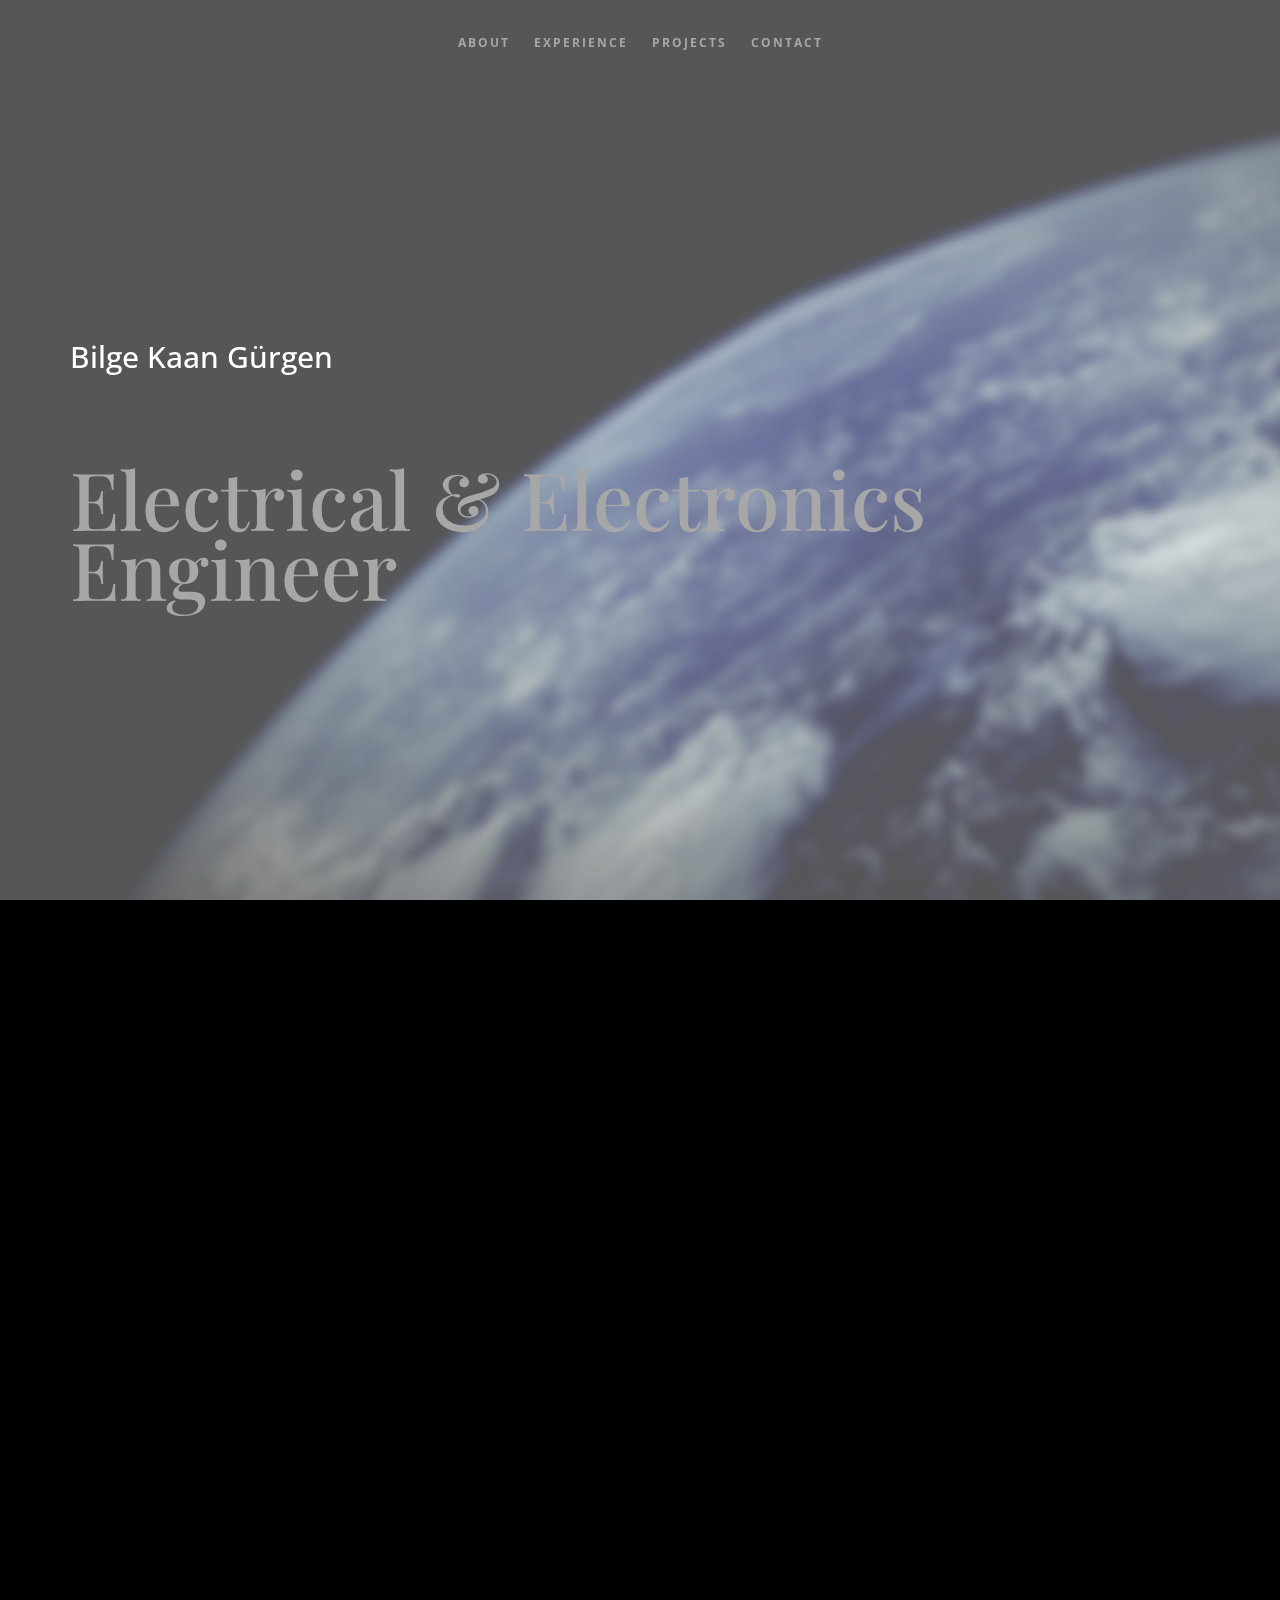
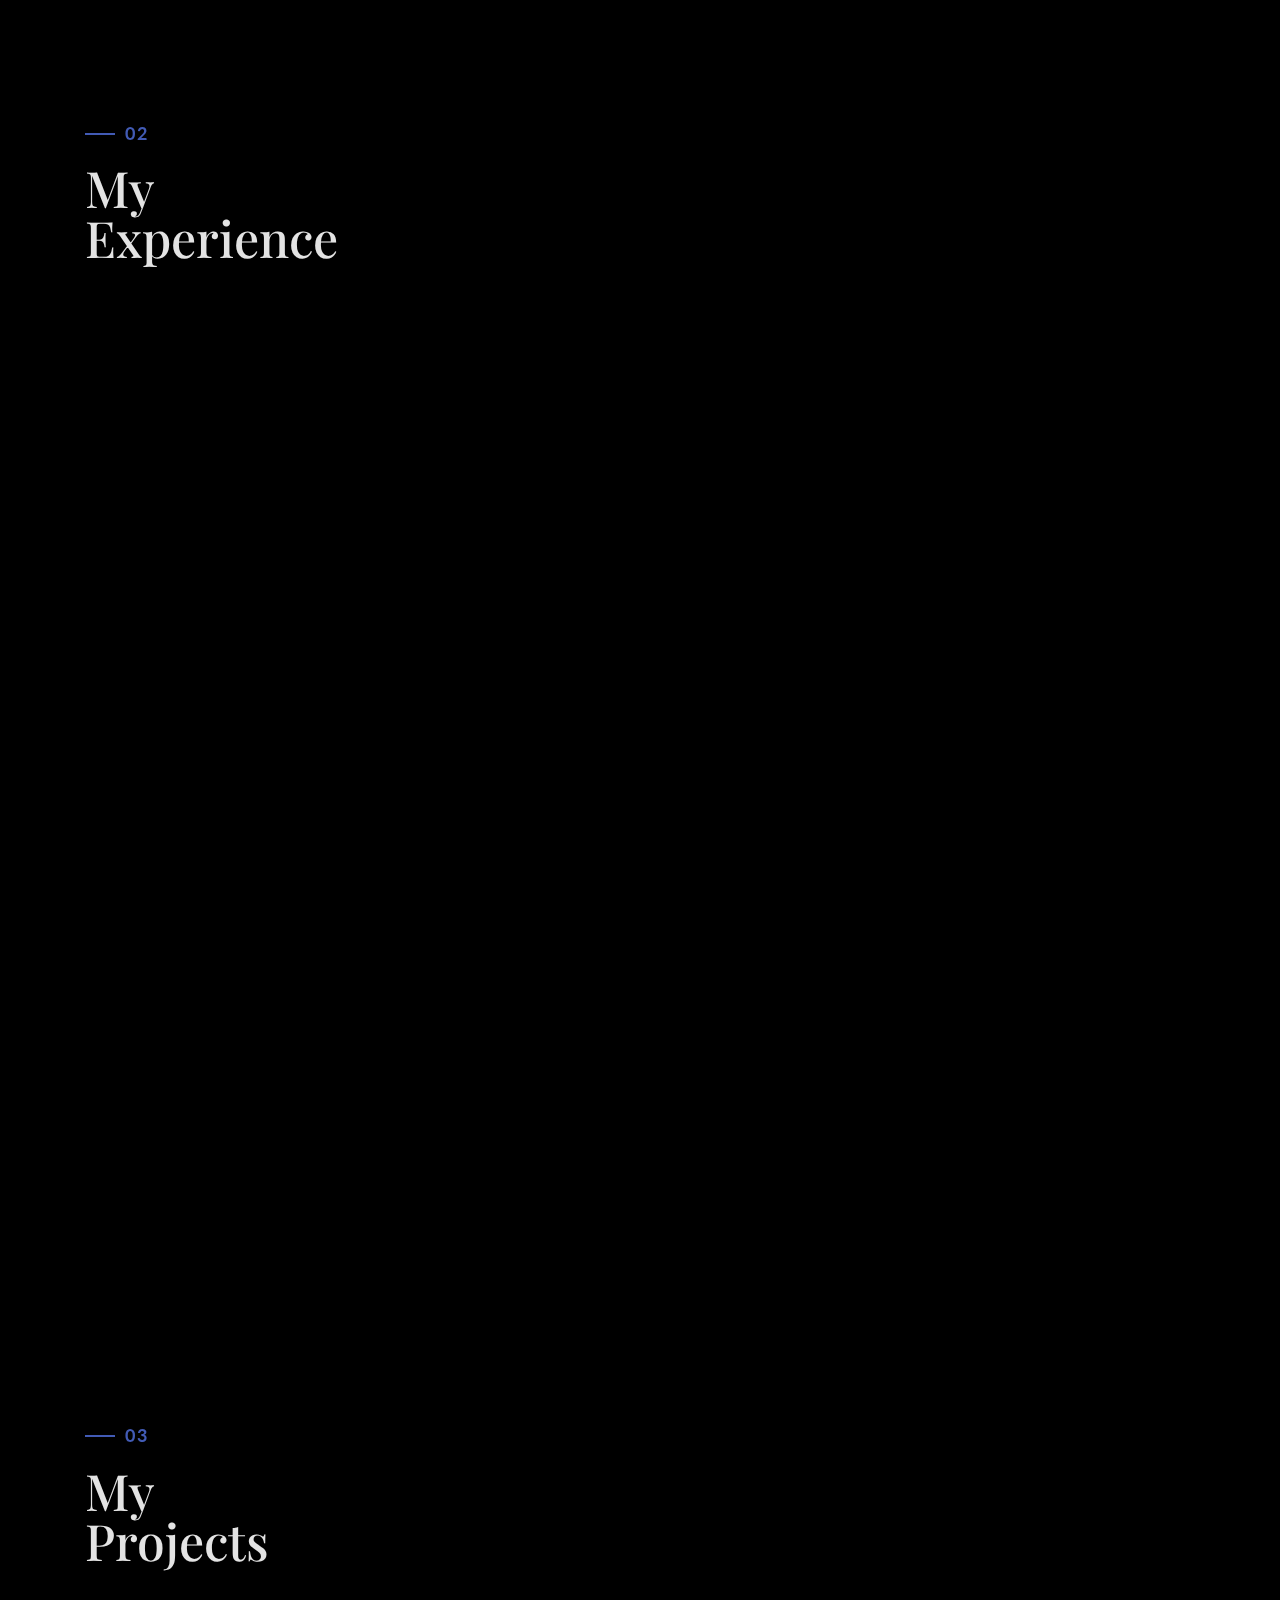
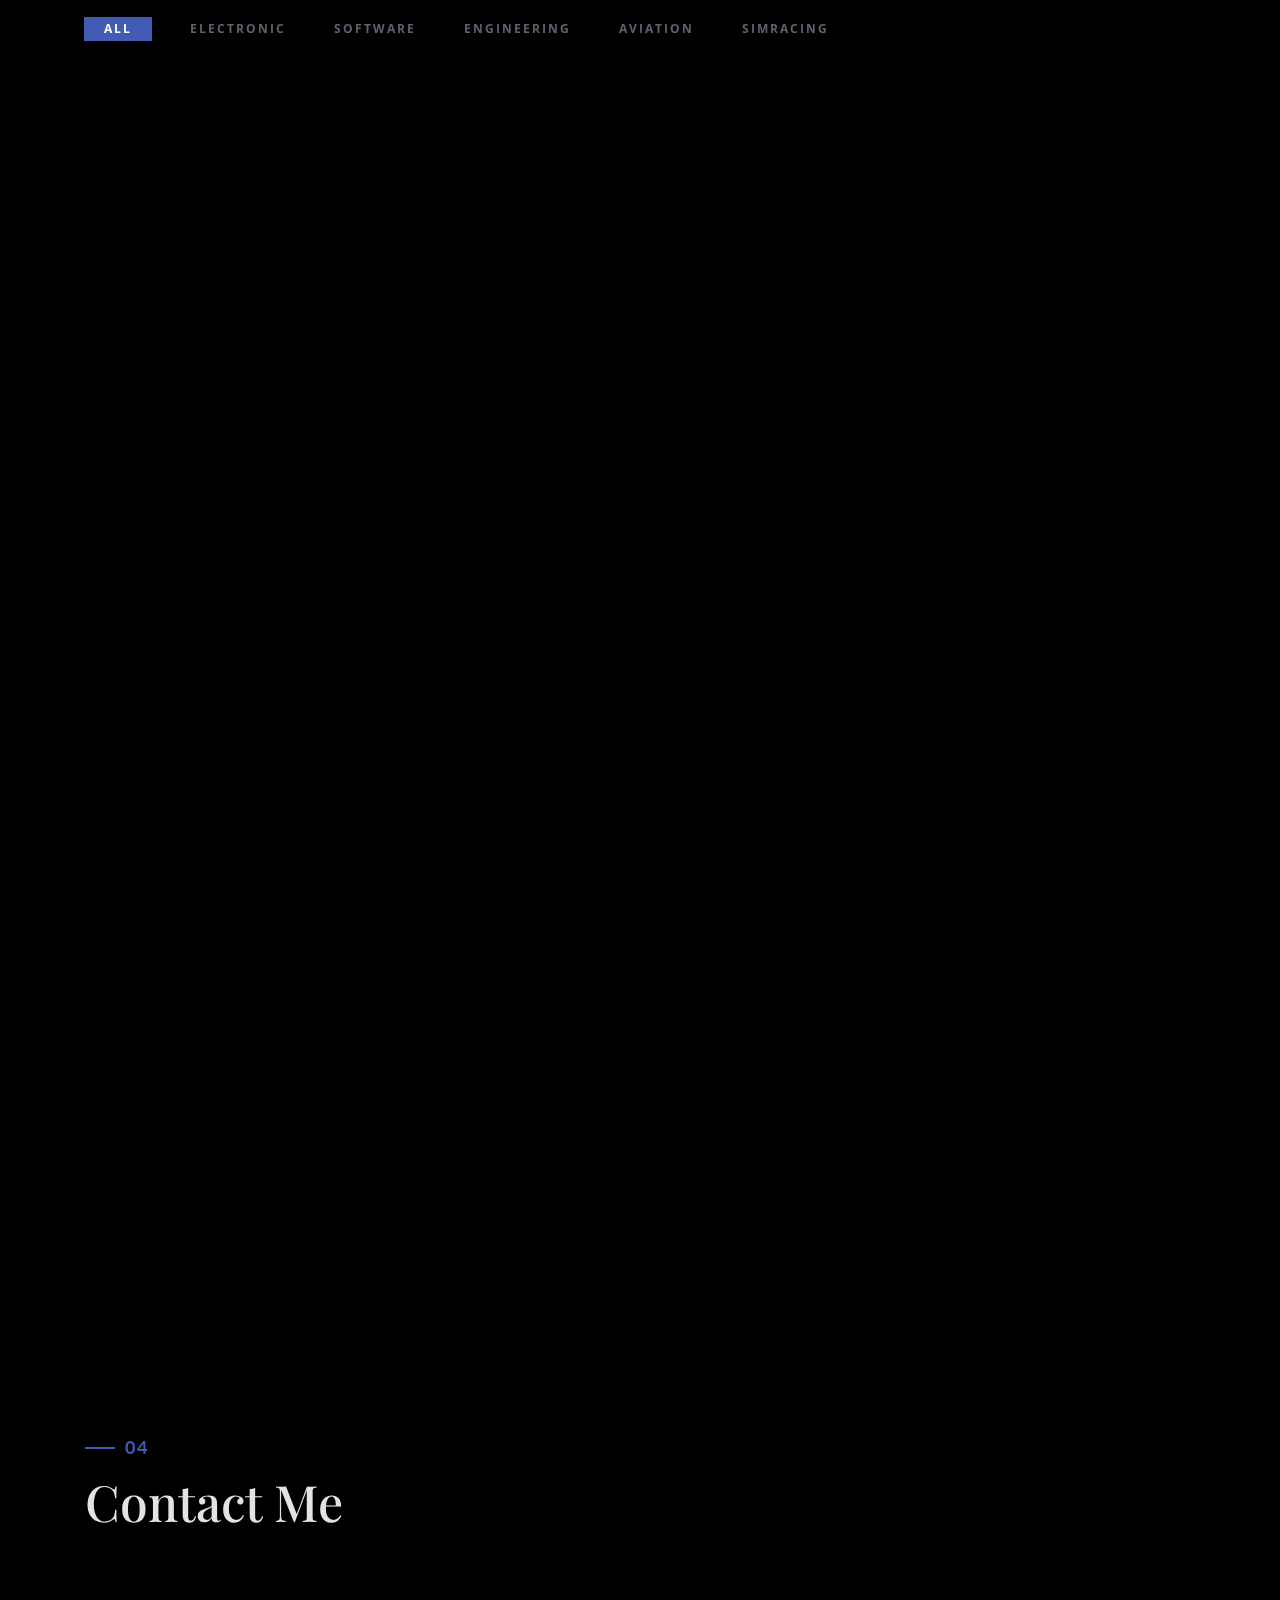
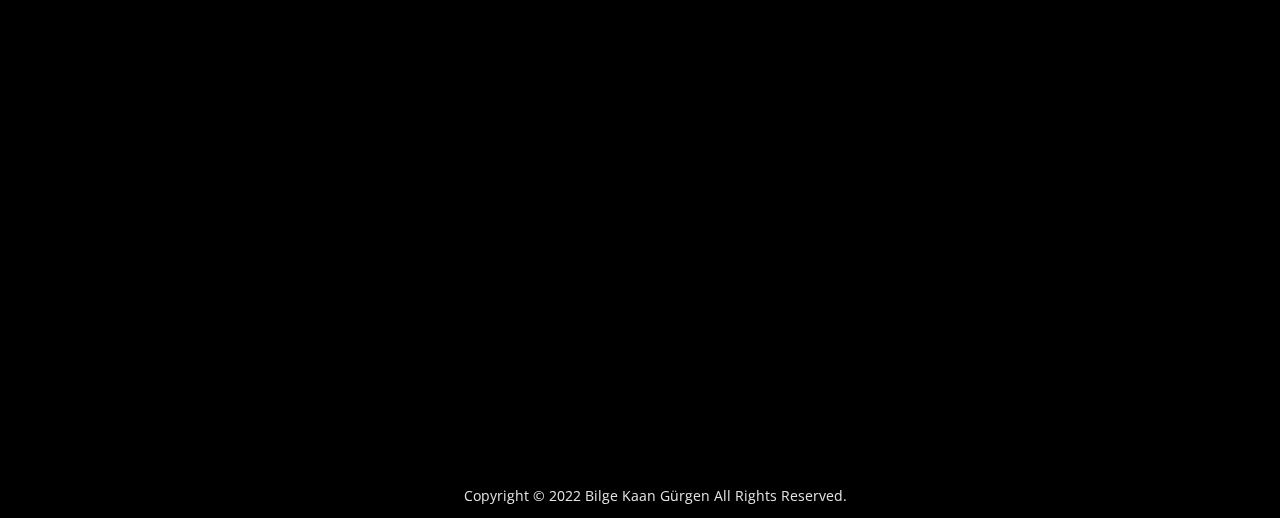
==== index.html @ 1a11e357 "abbr etiketi kullanıldı" ====
<!DOCTYPE html>
<html lang="en">

<head>
    <meta charset="utf-8">
    <meta http-equiv="X-UA-Compatible" content="IE=edge">
    <meta name="viewport" content="width=device-width, initial-scale=1">
    <title>Bilge Kaan Gürgen</title>
    <link rel="icon" href="img/favicon.ico" type="image/x-icon">
    <!-- Bootstrap -->
    <link href="css/bootstrap.min.css" rel="stylesheet">
    <link href="ionicons/css/ionicons.min.css" rel="stylesheet">
    <link href="css/animate.min.css" rel="stylesheet">
    <link href="css/aos.css" rel="stylesheet">
    <!-- main style -->
    <link href="css/style.css" rel="stylesheet">
    <!-- HTML5 shim and Respond.js for IE8 support of HTML5 elements and media queries -->
    <!-- WARNING: Respond.js doesn't work if you view the page via file:// -->
    <!--[if lt IE 9]>
      <script src="https://oss.maxcdn.com/html5shiv/3.7.3/html5shiv.min.js"></script>
      <script src="https://oss.maxcdn.com/respond/1.4.2/respond.min.js"></script>
    <![endif]-->
</head>

<body>

    <!-- Preloader -->
    <div id="preloader">
        <div id="status">

            <div class="preloader" aria-busy="true" aria-label="Loading, please wait." role="progressbar">
            </div>

        </div>
    </div>
    <!-- ./Preloader -->

    <!-- header -->
    <header class="navbar-fixed-top">
        <nav>
            <ul>
                <li><a href="#about">About</a></li>
                <li><a href="#experience">experience</a></li>
                <li><a href="#projects">projects</a></li>
                <li><a href="#contact">contact</a></li>
            </ul>
        </nav>
    </header>
    <!-- ./header -->

    <!-- home -->
    <div class="section" id="home" data-stellar-background-ratio="0.5">
        <div class="container">
            <div class="disply-table">
                <div class="table-cell" data-aos="fade-up" data-aos-delay="0">
                    <h2> <br />
                        <font color="#ffffff"> Bilge Kaan Gürgen </font>
                    </h2>
                    <h1> <br />
                        <font color="#7a7a7a"> Electrical & Electronics Engineer </font>
                    </h1>
                </div>
            </div>
        </div>
    </div>
    <!-- ./home -->

    <!-- about -->
    <div class="section" id="about">
        <div class="container">
            <div class="col-md-6" data-aos="fade-up">
                <h4>01</h4>
                <h1 class="size-50">Know <br /> About me</h1>
                <div class="h-50"></div>
                <p>Hello , I am Bilge Kaan .</p>
                <p>I do research in Avionics Systems, Circuit Design and Simulation, Computer Vision, Artificial Intelligence, Research and Development.</p>
                <div class="h-50"></div> <img src="img/Signature.svg" width="230" alt="" />
                <div class="h-50"></div>
            </div>
            <div class="col-md-6 about-img-div">

                <img src="img/about-img.jpg" width="400" class="img-responsive" alt="" align="right" data-aos="fade-right" data-aos-delay="0" />
            </div>
        </div>
    </div>
    <!-- ./about -->

    <!-- experience  -->
    <div class="section" id="experience">
        <div class="container">
            <div class="col-md-12">
                <h4>02</h4>
                <h1 class="size-50">My <br /> Experience</h1>
                <div class="h-50"></div>
            </div>
            <div class="col-md-12">
                <ul class="timeline">
                    <li class="timeline-event" data-aos="fade-up">
                        <label class="timeline-event-icon"></label>
                        <div class="timeline-event-copy">
                            <p class="timeline-event-thumbnail">January 2021 - Present</p>
                            <h3>MBK VISION</h3>
                            <h4>Co-Founder</h4>
                            <p> dsdsdsds.</p>
                        </div>
                    </li>
                    <li class="timeline-event" data-aos="fade-up" data-aos-delay=".2">
                        <label class="timeline-event-icon"></label>
                        <div class="timeline-event-copy">
                            <p class="timeline-event-thumbnail">October - September 2021 </p>
                            <h3>Ganymedes Aviation </h3>
                            <h4>Avionic System Engineer</h4>
                            <p>Ganymedes Aviation is a team that produces solutions for medium altitude rockets and unmanned aerial vehicles. My role in the team was avionics systems engineer. For the rocket, I designed the flight main and backup computer,
                                which transmits the data from the sensors on it to the ground station, and the parachute triggering algorithm necessary for the mission. I designed the electronic system integration (motors,<abbr title="Electronic Speed Controller">esc</abbr>                                , battery, servo, flight control card, fuse, voltage regulator), autonomous flight system, image processing and target detection system for the <abbr title="Unmanned Aerial Vehicles"> UAV. </abbr> </p>
                        </div>
                    </li>
                    <li class="timeline-event" data-aos="fade-up" data-aos-delay=".4">
                        <label class="timeline-event-icon"></label>
                        <div class="timeline-event-copy">
                            <p class="timeline-event-thumbnail">July - September 2019</p>
                            <h3>Başkent EDAŞ</h3>
                            <h4>Electrical Engineer Intern</h4>
                            <p><strong>Electrical Distrubition Systems and Operations </strong>
                                <br> I gained my first internship experience in this company. We organized the distribution systems and operations during the internship. We have done our work at the low and medium voltage level of the systems. We have
                                done the arrangement , cost , planning works of the transmission lines . We have ensured that distribution transformers are located and regulated the energy needs in the region .</p>
                        </div>
                    </li>
                </ul>
            </div>
        </div>
    </div>
    <!-- ./experience -->

    <!-- projects -->
    <div class="section" id="projects">
        <div class="container">
            <div class="col-md-12">
                <h4>03</h4>
                <h1 class="size-50">My <br /> Projects</h1>
            </div>
            <!-- main container -->
            <div class="main-container portfolio-inner clearfix">
                <!-- portfolio div -->
                <div class="portfolio-div">
                    <div class="portfolio">
                        <!-- portfolio_filter -->
                        <div class="categories-grid wow fadeInLeft">
                            <nav class="categories">
                                <ul class="portfolio_filter">
                                    <li><a href="" class="active" data-filter="*">All</a></li>
                                    <li><a href="" data-filter=".photography">Electronic</a></li>
                                    <li><a href="" data-filter=".logo">Software</a></li>
                                    <li><a href="" data-filter=".graphics">Engineering</a></li>
                                    <li><a href="" data-filter=".ads">Aviation</a></li>
                                    <li><a href="" data-filter=".fashion">SimRacing</a></li>
                                </ul>
                            </nav>
                        </div>
                        <!-- portfolio_filter -->

                        <!-- portfolio_container -->
                        <div class="no-padding portfolio_container clearfix" data-aos="fade-up">
                            <!-- single work -->
                            <div class="col-md-4 col-sm-6  fashion photography">
                                <a id="demo01" href="#animatedModal2" class="portfolio_item"> <img src="img/portfolio/01.jpg" alt="image" class="img-responsive" />
                                    <div class="portfolio_item_hover">
                                        <div class="portfolio-border clearfix">
                                            <div class="item_info"> <span>SimDashboard</span> <em>SimRacing</em> </div>
                                        </div>
                                    </div>
                                </a>
                            </div>
                            <!-- end single work -->

                            <!-- single work -->
                            <div class="col-md-4 col-sm-6 ads graphics">
                                <a id="demo02" href="#animatedModal" class="portfolio_item"> <img src="img/portfolio/03.jpg" alt="image" class="img-responsive" />
                                    <div class="portfolio_item_hover">
                                        <div class="portfolio-border clearfix">
                                            <div class="item_info"> <span>Floating mockups</span> <em>Ads / Graphics</em> </div>
                                        </div>
                                    </div>
                                </a>
                            </div>
                            <!-- end single work -->

                            <!-- single work -->
                            <div class="col-md-4 col-sm-6 photography">
                                <a id="demo03" href="#animatedModal" class="portfolio_item"> <img src="img/portfolio/02.jpg" alt="image" class="img-responsive" />
                                    <div class="portfolio_item_hover">
                                        <div class="portfolio-border clearfix">
                                            <div class="item_info"> <span>Photorealistic smartwatch</span> <em>Photography</em> </div>
                                        </div>
                                    </div>
                                </a>
                            </div>
                            <!-- end single work -->

                            <!-- single work -->
                            <div class="col-md-4 col-sm-6 fashion ads">
                                <a id="demo04" href="#animatedModal" class="portfolio_item"> <img src="img/portfolio/04.jpg" alt="image" class="img-responsive" />
                                    <div class="portfolio_item_hover">
                                        <div class="portfolio-border clearfix">
                                            <div class="item_info"> <span>Held by hands</span> <em>Fashion / Ads</em> </div>
                                        </div>
                                    </div>
                                </a>
                            </div>
                            <!-- end single work -->

                            <!-- single work -->
                            <div class="col-md-4 col-sm-6 graphics ads">
                                <a id="demo05" href="#animatedModal" class="portfolio_item"> <img src="img/portfolio/05.jpg" alt="image" class="img-responsive" />
                                    <div class="portfolio_item_hover">
                                        <div class="portfolio-border clearfix">
                                            <div class="item_info"> <span>Mobile devices</span> <em>Graphics / Ads</em> </div>
                                        </div>
                                    </div>
                                </a>
                            </div>
                            <!-- end single work -->

                            <!-- single work -->
                            <div class="col-md-4 col-sm-6 photography">
                                <a id="demo06" href="#animatedModal" class="portfolio_item"> <img src="img/portfolio/010.jpg" alt="image" class="img-responsive" />
                                    <div class="portfolio_item_hover">
                                        <div class="portfolio-border clearfix">
                                            <div class="item_info"> <span>Photorealistic smartwatch</span> <em>Photography</em> </div>
                                        </div>
                                    </div>
                                </a>
                            </div>
                            <!-- end single work -->

                            <!-- single work -->
                            <div class="col-md-4 col-sm-6 graphics ads">
                                <a id="demo07" href="#animatedModal" class="portfolio_item"> <img src="img/portfolio/06.jpg" alt="image" class="img-responsive" />
                                    <div class="portfolio_item_hover">
                                        <div class="portfolio-border clearfix">
                                            <div class="item_info"> <span>Mobile devices</span> <em>Graphics / Ads</em> </div>
                                        </div>
                                    </div>
                                </a>
                            </div>
                            <!-- end single work -->



                            <!-- single work -->
                            <div class="col-md-4 col-sm-6 graphics ads">
                                <a id="demo08" href="#animatedModal" class="portfolio_item"> <img src="img/portfolio/07.jpg" alt="image" class="img-responsive" />
                                    <div class="portfolio_item_hover">
                                        <div class="portfolio-border clearfix">
                                            <div class="item_info"> <span>Mobile devices</span> <em>Graphics / Ads</em> </div>
                                        </div>
                                    </div>
                                </a>
                            </div>
                            <!-- end single work -->

                            <!-- single work -->
                            <div class="col-md-4 col-sm-6 graphics ads">
                                <a id="demo09" href="#animatedModal" class="portfolio_item"> <img src="img/portfolio/08.jpg" alt="image" class="img-responsive" />
                                    <div class="portfolio_item_hover">
                                        <div class="portfolio-border clearfix">
                                            <div class="item_info"> <span>Mobile devices</span> <em>Graphics / Ads</em> </div>
                                        </div>
                                    </div>
                                </a>
                            </div>
                            <!-- end single work -->
                        </div>
                        <!-- end portfolio_container -->
                    </div>
                    <!-- portfolio -->
                </div>
                <!-- end portfolio div -->
            </div>
            <!-- end main container -->
        </div>
    </div>
    <!-- ./projects -->

    <!-- contact -->
    <div class="section" id="contact">
        <div class="container">
            <div class="col-md-12">
                <h4>04</h4>
                <h1 class="size-50">Contact Me</h1>
                <div class="h-50"></div>
            </div>
            <div class="col-md-4" data-aos="fade-up">

                <h3>Email</h3>
                <p>bilgekagangurgen@msn.com </p>
                <h3>Other Email </h3>
                <p>bilgekagan99n@gmail.com </p>

                <h3>Social Network</h3>

                <ul class="social">
                    <li><a href="https://github.com/bkaan99" target="_blank"><i class="ion-social-github"></i></a></li>
                    <li><a href="https://www.linkedin.com/in/bilgekaangurgen/" target="_blank"><i class="ion-social-linkedin"></i></a></li>
                    <li><a href="https://twitter.com/bkaan99" target="_blank"><i class="ion-social-twitter"></i></a></li>
                    <li><a href="https://www.instagram.com/bkaan99/" target="_blank"><i class="ion-social-instagram"></i></a></li>
                </ul>
                <div class="clearfix"></div>
                <div class="h-50"></div>
            </div>
            <div class="col-md-8" data-aos="fade-up">
                <form action="https://formspree.io/f/xvolznyg" method="post">
                    <!-- your@email.com yerine kendi mail adresimizi yazıyoruz. -->
                    <div class="input-block">
                        <label for="contact_author">
                            <strong>Name and Surname </strong></label>
                        <input type="text" name="contact_author" id="contact_author" class="form-control" required>
                    </div>
                    <div class="input-block">
                        <label for="_replyto">
                            <strong>E-Mail Adress</strong></label>
                        <input type="email" name="_replyto" id="_replyto" class="form-control" required>
                    </div>
                    <div class="input-block">
                        <label for="contact_subject">
                            <strong>Subject</strong></label>
                        <input type="text" name="contact_subject" id="contact_subject" class="form-control" required>
                    </div>
                    <div class="textarea-block">
                        <label for="contact_content">
                            <strong>Text</strong></label>
                        <textarea name="contact_content" id="contact_content" class="form-control" style="height:120px" required></textarea>
                    </div>
                    <input type="hidden" name="_next" value="https://site.io/thanks.html">
                    <!-- Form formspree.io adresine gönderildikten sonra tekrar sitenize dönüş yapılarak sitenizdeki thanks.html dosyasının görüntülenmesini sağlıyor. -->
                    <div class="textarea-block">
                        <label for="contact_content">
                            <strong> </strong></label>
                    </div>
                    <button type="submit" class="btn btn-glance" value="Send" style="background-color:#425BB5 ; width : 200px">SEND</button>

                </form>
            </div>
        </div>
    </div>
    <!-- ./contact -->

    <!--DEMO01-->
    <div id="animatedModal2" class="popup-modal">
        <!--THIS IS IMPORTANT! to close the modal, the class name has to match the name given on the ID -->
        <div id="btn-close-modal" class="close-animatedModal2 close-popup-modal"> <i class="ion-close-round"></i> </div>
        <div class="clearfix"></div>
        <div class="modal-content">
            <div class="container">
                <div class="portfolio-padding">
                    <div class="col-md-8 col-md-offset-2">
                        <h2><b>Sim Dashboard</b><br /> </h2>
                        <div class="h-50"></div>
                        <p>Sim Dashboard , Simulasyon oyunlarında gerçekçilik hissiyatını artıran bir üründür . </p>
                        <p>Bu projeyi Simulasyon oyunlarını sık sık oynamamdan ötürü düşündüğüm ve yapmayı istediğim bir üründen dolayı oluşturdum .</p>
                        <br />
                        <br /> <img src="img/portfolio/01in.jpg" alt="" class="img-responsive" />
                        <br />
                        <br />
                        <p>Proje mimarisi android üzerine kuruludur . Üzerindeki arduino’ya herhangi bir bootloader atılmadan kullanılmaktadır. Arduino yalnızca etrafındaki elementleri(7 segment display ,8 bit neopixel led , rotary encoder , 16x2 display)
                            kullanmak için çalışmaktadır . .</p>
                        <p>Kullanılan 3. Parti yazılım SimHub uygulamasıdır . SimHub neredeyse bütün dashboard ürünlerinin çalışmasını sağlayan bir uygulamadır. </p>
                        <br />
                        <br />
                        <br /> <img src="img/portfolio/01.jpg" alt="" class="img-responsive" />
                    </div>
                </div>
            </div>
        </div>
    </div>

    <div id="animatedModal" class="popup-modal">
        <!--THIS IS IMPORTANT! to close the modal, the class name has to match the name given on the ID -->
        <div id="btn-close-modal" class="close-animatedModal close-popup-modal"> <i class="ion-close-round"></i> </div>
        <div class="clearfix"></div>
        <div class="modal-content">
            <div class="container">
                <div class="portfolio-padding">
                    <div class="col-md-8 col-md-offset-2">
                        <h2>Geschäfts Eines<br /> Web-Studios</h2>
                        <div class="h-50"></div>
                        <p>Appropriately maintain standards compliant total linkage with cutting-edge action items. Enthusiastically create seamless synergy rather than excellent value. Quickly promote premium strategic theme areas vis-a-vis.</p>
                        <p>Appropriately maintain standards compliant total linkage with cutting-edge action items. Enthusiastically create seamless synergy rather than excellent value.</p>
                        <br />
                        <br /> <img src="img/portfolio/02.jpg" alt="" class="img-responsive" />
                        <br />
                        <br />
                        <p>Appropriately maintain standards compliant total linkage with cutting-edge action items. Enthusiastically create seamless synergy rather than excellent value. Quickly promote premium strategic theme areas vis-a-vis.</p>
                        <p>Appropriately maintain standards compliant total linkage with cutting-edge action items. Enthusiastically create seamless synergy rather than excellent value.</p>
                        <br />
                        <br /> </div>
                </div>
            </div>
        </div>
    </div>

    <!-- jQuery -->
    <script src="js/jquery.js"></script>
    <!--  plugins  -->
    <script src="js/bootstrap.min.js"></script>
    <script src="js/plugins.js"></script>
    <script src="js/aos.js"></script>
    <script src="js/jquery.form.js"></script>
    <script src="js/jquery.validate.min.js"></script>

    <!--  main script  -->
    <script src="js/custom.js"></script>


    <div class="section" id="copyright">
        <div class="container">

            <div class="col-md-12"> </div>
            <footer class="py-5 bg-dark">
                <div class="container px-5">
                    <p class="m-0 text-center text-white">Copyright &copy; 2022 Bilge Kaan Gürgen All Rights Reserved.</p>
                </div>
            </footer>
        </div>
    </div>

</body>

</html>
---- css/style.css ----
/*
* Resume template
* Created by : Ahmed Essa
* website : www.ahmedessa.net
*/


/* Table of Content
==================================================
	- Google fonts & font family -
	- typography -
	- General -
    - Preloader -
	- Header -
    - home section -
    - About section -
    - experience section -
    - projects section -
    - Contact section -
    - Responsive media queries -
*/


/* Google fonts & font family
==================================================*/

@import 'https://fonts.googleapis.com/css?family=Lato:100,100i,300,300i,400,400i,700,700i,900,900i|Open+Sans:300,300i,400,400i,600,600i,700,700i,800,800i|Playfair+Display:400,400i,700,700i,900,900i';

/*
font-family: 'Playfair Display', serif;
font-family: 'Lato', sans-serif;
font-family: 'Open Sans', sans-serif;
*/


/* typography
==================================================*/

h1 {
    font-family: 'Playfair Display', serif;
    font-size: 80px;
    line-height: 70px;
}

h4 {
    font-family: 'Lato', sans-serif;
    text-transform: capitalize;
    letter-spacing: 2px;
    position: relative;
    color: #425BB5;
    margin-left: 40px;
    font-weight: 700;
}

h4:before {
    position: absolute;
    width: 30px;
    left: -40px;
    content: "";
    display: block;
    height: 2px;
    background: #425BB5;
    top: 9px;
}


/* General
==================================================*/

body {
    font-family: 'Open Sans', sans-serif;
    font-size: 14px;
    line-height: 24px;
}

.size-50 {
    font-size: 50px;
    line-height: 50px
}

.h-50 {
    height: 50px;
}


/* preloader
==================================================*/

#preloader {
    position: fixed;
    top: 0;
    left: 0;
    right: 0;
    bottom: 0;
    background-color: #fff;
    z-index: 10000
}

#status,
.preloader {
    top: 50%;
    left: 50%;
    position: absolute
}

#status {
    width: 100px;
    height: 100px;
    background-repeat: no-repeat;
    background-position: center;
    margin: -50px 0 0 -50px
}

.preloader {
    height: 40px;
    width: 40px;
    margin-top: -20px;
    margin-left: -20px
}

.preloader:before {
    content: "";
    display: block;
    position: absolute;
    left: -1px;
    top: -1px;
    height: 100%;
    width: 100%;
    -webkit-animation: rotation 1s linear infinite;
    animation: rotation 1s linear infinite;
    border: 2px solid #425BB5;
    border-top: 2px solid transparent;
    border-radius: 100%
}

.preloader>.icon {
    position: absolute;
    top: 50%;
    left: 50%;
    height: 25px;
    width: 10.6px;
    margin-top: -12.5px;
    margin-left: -5.3px;
    -webkit-animation: wink 1s ease-in-out infinite alternate;
    animation: wink 1s ease-in-out infinite alternate
}

@media only screen and (min-width:768px) {
    .preloader {
        height: 60px;
        width: 60px;
        margin-top: -30px;
        margin-left: -30px
    }
    .preloader:before {
        left: -2px;
        top: -2px;
        border-width: 2px
    }
    .preloader>.icon {
        height: 37.5px;
        width: 15.9px;
        margin-top: -18.75px;
        margin-left: -7.95px
    }
}

@media only screen and (min-width:1200px) {
    .preloader {
        height: 60px;
        width: 60px;
        margin-top: -30px;
        margin-left: -30px
    }
    .preloader>.icon {
        height: 50px;
        width: 21.2px;
        margin-top: -25px;
        margin-left: -10.6px
    }
}

@-webkit-keyframes rotation {
    from {
        -webkit-transform: rotate(0);
        transform: rotate(0)
    }
    to {
        -webkit-transform: rotate(359deg);
        transform: rotate(359deg)
    }
}

@keyframes rotation {
    from {
        -webkit-transform: rotate(0);
        transform: rotate(0)
    }
    to {
        -webkit-transform: rotate(359deg);
        transform: rotate(359deg)
    }
}

@-webkit-keyframes wink {
    from {
        opacity: 0
    }
    to {
        opacity: 1
    }
}

@keyframes wink {
    from {
        opacity: 0
    }
    to {
        opacity: 1
    }
}


/* Header
==================================================*/

header {
    text-align: center;
    -webkit-transition: all .5s;
    transition: all .5s;
    height: 65px;
}

nav ul {
    display: inline-block;
    padding-left: 0;
    list-style: none;
    padding: 20px;
    margin-bottom: 0;
    -webkit-transition: all .5s;
    transition: all .5s;
}

nav li {
    display: inline-block;
    margin: 10px;
}

nav li a {
    text-transform: uppercase;
    letter-spacing: 2px;
    color: #7a7a7a;
    font-size: 11.5px;
    font-weight: bold;
}

.bg-nav {
    background: #1c1c1c;
    border-bottom: 1px solid #000000
}

.bg-nav ul {
    padding: 10px;
}

a:focus {
    color: #444;
    text-decoration: none;
}

a:hover {
    color: #425BB5;
    text-decoration: none;
}

a.active {
    color: #425BB5;
}


/* home section
==================================================*/

#home {
    background: url(../img/home-bg-2.jpg);
    background-size: cover;
    height: 100vh;
}

.table-cell {
    display: table-cell;
    vertical-align: middle;
}

.disply-table {
    display: table;
    height: 100vh;
}


/* about section
==================================================*/

#about {
    padding: 100px 0;
}

.about-img-div img {
    margin: 0 auto;
}

.about-border {
    position: absolute;
    border: 10px solid #425BB5;
    width: 400px;
    height: 400px;
    top: 40px;
    left: 50px;
    z-index: 1
}


/* experience section
==================================================*/

#experience {
    padding: 100px 0;
    background: #000000
}

.experience-row {
    padding: 20px 0;
    border-bottom: 1px solid #ddd;
}

.experience-row h3 {
    font-family: 'Lato', sans-serif;
    text-transform: capitalize;
    letter-spacing: 2px;
    color: #425BB5;
    font-size: 16px;
    font-weight: bold
}

.experience-row p {
    color: #888;
    margin-top: 20px;
    font-size: 15px;
}

.experience-row .date {
    color: #000;
    font-size: 17px;
}

.timeline {
    padding-left: 0;
    list-style: none;
    position: relative;
}

.timeline:before {
    background-color: black;
    content: '';
    margin-left: -1px;
    position: absolute;
    top: 0;
    left: 2em;
    width: 2px;
    height: 100%;
}

.timeline-event {
    position: relative;
}

.timeline-event:hover .timeline-event-icon {
    -webkit-transform: rotate(-45deg);
    transform: rotate(-45deg);
    background-color: #425BB5;
}

.timeline-event:hover .timeline-event-thumbnail {
    box-shadow: inset 40em 0 0 0 #425BB5;
}

.timeline-event-copy {
    padding: 2em;
    position: relative;
    top: -1.875em;
    left: 4em;
    width: 100%;
}

.timeline-event-copy h3 {
    font-size: 1.75em;
}

.timeline-event-copy h4 {
    font-size: 1.2em;
    margin-bottom: 1.2em;
}

.timeline-event-copy strong {
    font-weight: 700;
}

.timeline-event-copy p:not(.timeline-event-thumbnail) {
    padding-bottom: 1.2em;
}

.timeline-event-icon {
    -webkit-transition: -webkit-transform 0.2s ease-in;
    transition: -webkit-transform 0.2s ease-in;
    transition: transform 0.2s ease-in;
    transition: transform 0.2s ease-in, -webkit-transform 0.2s ease-in;
    -webkit-transform: rotate(45deg);
    transform: rotate(45deg);
    background-color: #425BB5;
    outline: 10px solid #f3f3f3;
    display: block;
    margin: 0.5em 0.5em 0.5em -0.5em;
    position: absolute;
    top: 0;
    left: 2em;
    width: 1em;
    height: 1em;
}

.timeline-event-thumbnail {
    -moz-transition: box-shadow 0.5s ease-in 0.1s;
    -o-transition: box-shadow 0.5s ease-in 0.1s;
    -webkit-transition: box-shadow 0.5s ease-in;
    -webkit-transition-delay: 0.1s;
    -webkit-transition: box-shadow 0.5s ease-in 0.1s;
    transition: box-shadow 0.5s ease-in 0.1s;
    color: white;
    font-size: 12px;
    font-weight: bold;
    background-color: black;
    box-shadow: inset 0 0 0 0em #425BB5;
    display: inline-block;
    margin-bottom: 1.2em;
    padding: 0.25em 1em 0.2em 1em;
}


/* projects section
==================================================*/

#projects {
    padding: 100px 0;
}

.portfolio .categories-grid span {
    font-size: 30px;
    margin-bottom: 30px;
    display: inline-block;
}

.portfolio .categories-grid .categories ul li {
    list-style: none;
    margin: 20px 0;
}

.portfolio .categories-grid .categories ul li a {
    display: inline-block;
    color: #60606e;
    padding: 0 10px;
    margin: 0 14px;
    -webkit-transition: all .2s ease-in-out .2s;
    transition: all .2s ease-in-out .2s;
}

.portfolio .categories-grid .categories ul li a:hover,
.portfolio .categories-grid .categories ul li a:focus {
    text-decoration: none;
}

.portfolio .categories-grid .categories ul li a.active {
    background-color: #425BB5;
    padding: 0px 20px;
    color: white;
    text-decoration: none;
}

.portfolio_filter {
    padding-left: 0;
}

.portfolio_item {
    position: relative;
    overflow: hidden;
    display: block;
    margin-bottom: 30px;
}

.portfolio_item .portfolio_item_hover {
    position: absolute;
    top: 0px;
    left: 0px;
    height: 100%;
    width: 100%;
    background-color: #425BB5;
    -webkit-transform: translateY(100%);
    transform: translateY(100%);
    opacity: 0;
    -webkit-transition: all .2s ease-in-out;
    transition: all .2s ease-in-out;
    color: #333;
}

.portfolio_item .portfolio_item_hover .item_info {
    text-align: center;
    position: absolute;
    top: 50%;
    left: 50%;
    -webkit-transform: translate(-50%, -50%);
    transform: translate(-50%, -50%);
    padding: 10px;
    width: 100%;
    font-weight: bold;
}

.portfolio_item .portfolio_item_hover .item_info span {
    display: block;
    color: #fff;
    font-size: 18px;
    -webkit-transform: translateY(-100px);
    transform: translateY(-100px);
    -webkit-transition: all .3s ease-in-out .3s;
    transition: all .3s ease-in-out .3s;
    opacity: 0;
}

.portfolio_item .portfolio_item_hover .item_info em {
    font-style: normal;
    display: inline-block;
    background-color: #425BB5;
    padding: 5px 20px;
    color: #fff;
    margin-top: 10px;
    -webkit-transform: translateY(100px);
    transform: translateY(100px);
    -webkit-transition: all .3s ease-in-out .3s;
    transition: all .3s ease-in-out .3s;
    opacity: 0;
    font-size: 10px;
    letter-spacing: 2px;
}

.portfolio_item:hover .portfolio_item_hover {
    opacity: 1;
    -webkit-transform: translateX(0);
    transform: translateX(0);
}

.portfolio_item:hover .item_info em,
.portfolio_item:hover .item_info span {
    opacity: 1;
    -webkit-transform: translateX(0);
    transform: translateX(0);
}

.portfolio .categories-grid .categories ul li {
    float: left;
}

.portfolio .categories-grid .categories ul li a {
    padding: 0 10px;
    -webkit-transition: all .2s ease-in-out .2s;
    transition: all .2s ease-in-out .2s;
}

.portfolio_filter {
    padding-left: 0;
    display: inline-block;
    margin: 0 auto;
    text-align: center;
}

.portfolio_item img {
    -webkit-filter: grayscale(100%);
    filter: grayscale(100%);
}

.portfolio-padding {
    padding: 50px 0;
}

.portfolio-inner {
    padding-bottom: 0 !important;
    padding-top: 55px;
}

.modal-content {
    box-shadow: 0 5px 15px rgba(0, 0, 0, 0);
    border: none;
}

.popup-modal {
    background: #fff;
}

.close-popup-modal {
    float: right;
    margin: 20px;
    font-size: 22px;
    opacity: 0;
    cursor: pointer;
    -webkit-transition: all .3s;
    transition: all .3s;
    -webkit-transition-delay: .6s;
    transition-delay: .6s;
    position: fixed;
    z-index: 100000;
    right: 14px;
}

.animatedModal-on .close-popup-modal {
    opacity: 1;
}

.animatedModal2-on .close-popup-modal {
    opacity: 1;
}

.modal-content h2 {
    font-family: 'Playfair Display', serif;
    font-size: 40px;
    line-height: 50px;
}


/* contact
==================================================*/

#contact {
    padding: 100px 0;
    background: #000000
}

#contact-form input,
#contact-form textarea {
    height: 50px;
    margin-bottom: 10px;
    border-radius: 0;
}

#contact-form label {
    display: block;
    margin-bottom: .2em;
    font-size: 13px;
    line-height: 13px;
    font-size: 1.3rem;
    line-height: 1.3rem;
    color: #000;
}

#contact-form label.error {
    margin-top: 10px;
    margin-bottom: 1em;
    font-size: 12px;
    line-height: 12px;
    font-size: 1.2rem;
    line-height: 1.2rem;
    color: #D33E43;
    margin-left: 10px
}

#contact-form input[type="text"].error,
#contact-form input[type="password"].error,
#contact-form input[type="date"].error,
#contact-form input[type="datetime"].error,
#contact-form input[type="datetime-local"].error,
#contact-form input[type="month"].error,
#contact-form input[type="week"].error,
#contact-form input[type="email"].error,
#contact-form input[type="number"].error,
#contact-form input[type="search"].error,
#contact-form input[type="tel"].error,
#contact-form input[type="time"].error,
#contact-form input[type="url"].error,
#contact-form textarea.error {
    border-color: #D33E43
}

textarea {
    resize: none;
}

fieldset {
    border: 0px;
    margin: 0;
    padding: 0
}

.required {
    color: #e9266d
}

#success,
#error {
    display: none
}

#success p,
#error p {
    display: block;
}

#success p {
    color: #425BB5;
    font-size: 15px;
    text-align: center;
    padding: 10px;
    border: 2px solid #425BB5;
    margin-top: 10px;
}

#error p {
    color: #D33E43;
    font-size: 15px;
    text-align: center;
    padding: 10px;
    border: 2px solid #D33E43;
    margin-top: 10px;
}

#submit {
    background-color: #425BB5;
    color: #fff;
    padding: 10px 40px;
    border-radius: 0;
    text-transform: uppercase;
    letter-spacing: 2px;
    font-weight: bold;
    width: 100%;
}

.social {
    padding-left: 0;
    list-style: none;
    margin-top: 20px;
}

.social li {
    float: left;
}

.social li a {
    color: #333;
    font-size: 35px;
    margin-right: 15px;
    transition: all .3s;
    -webkit-transition: all .3s;
}

.social li a:hover {
    color: #425BB5;
}


/* Responsive media queries
==================================================*/

@media (max-width: 991px) {
    .portfolio .categories-grid .categories ul li a {
        padding: 0 2px;
    }
}

@media (max-width: 768px) {
    .timeline-event-copy {
        width: 90%;
        left: 2em;
    }
}

@media (max-width: 500px) {
    h1 {
        font-family: 'Playfair Display', serif;
        font-size: 50px;
        line-height: 50px;
    }
    #home,
    .disply-table {
        height: 600px;
    }
    .about-border {
        width: 265px;
    }
    .portfolio .categories-grid .categories ul li {
        list-style: none;
        margin: 10px 0;
    }
}

@media (max-width: 420px) {
    nav li {
        margin: 6px;
    }
    nav li a {
        font-size: 10px;
    }
}
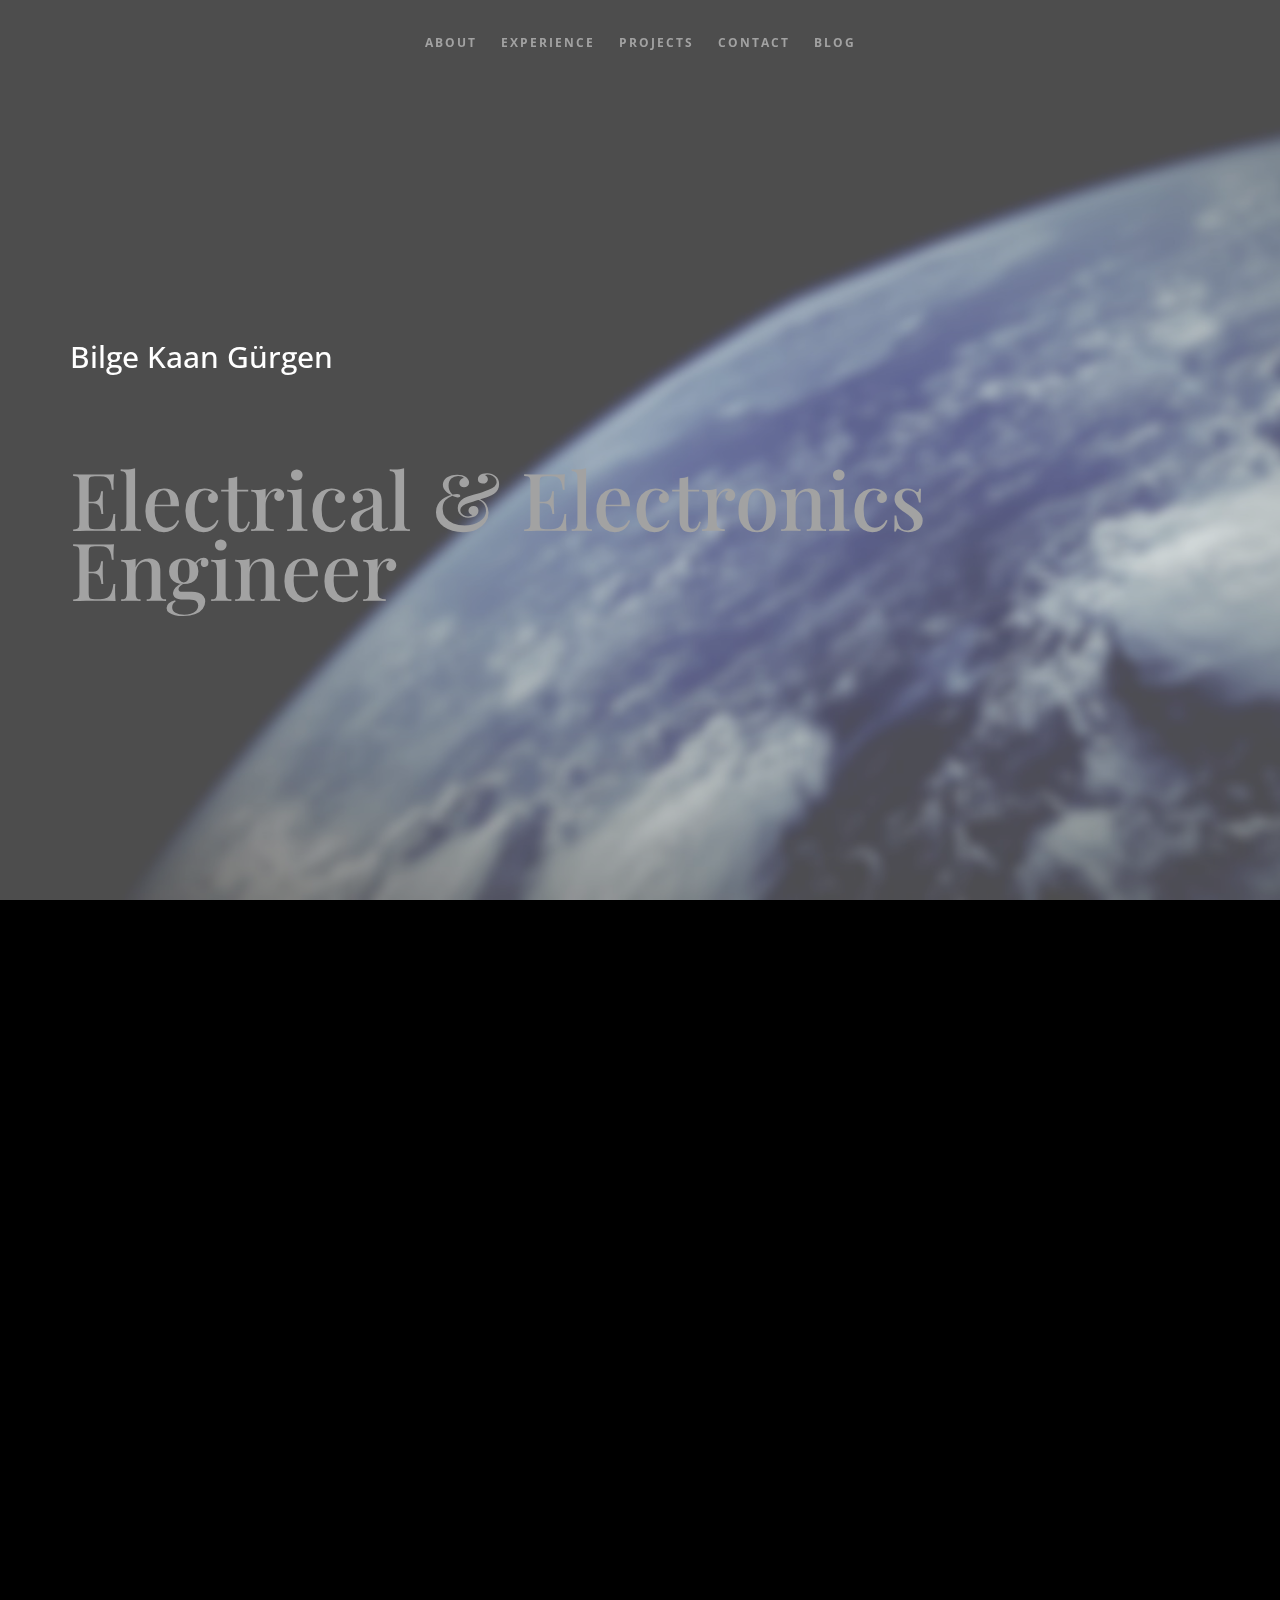
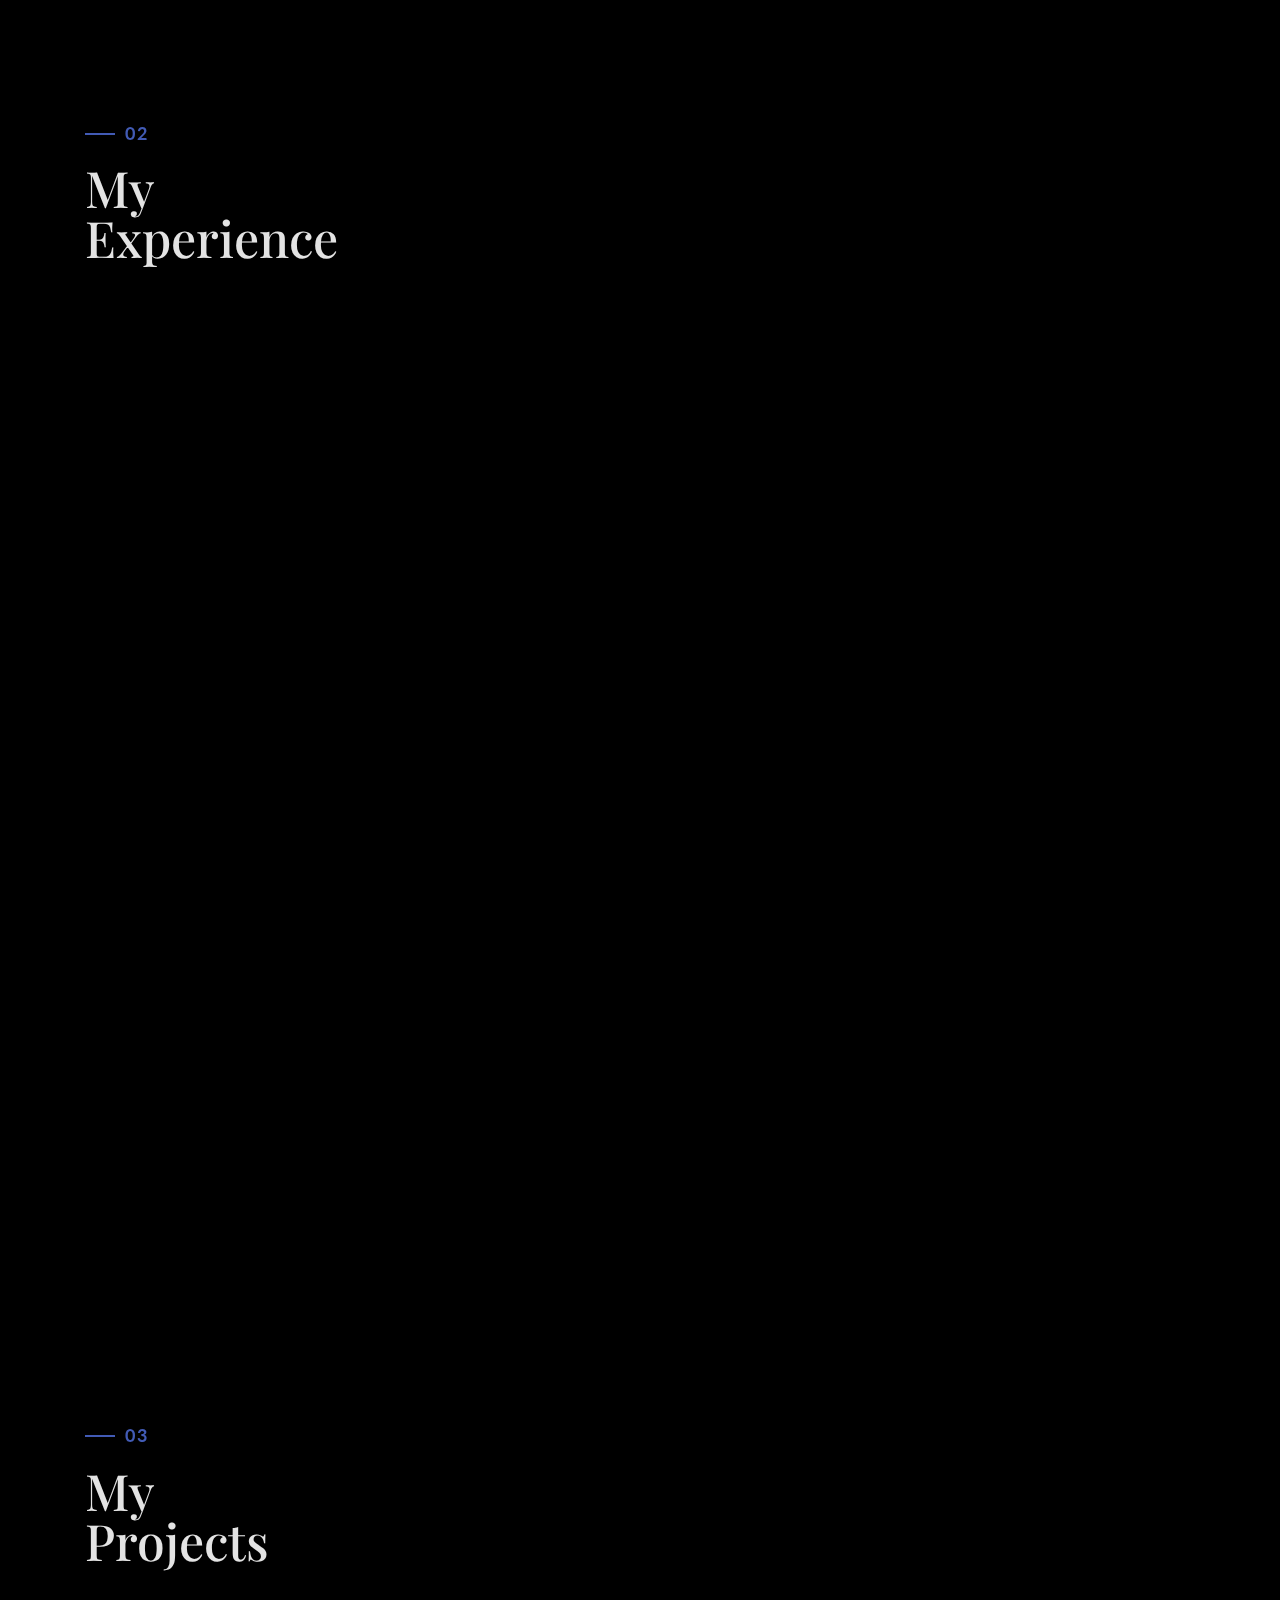
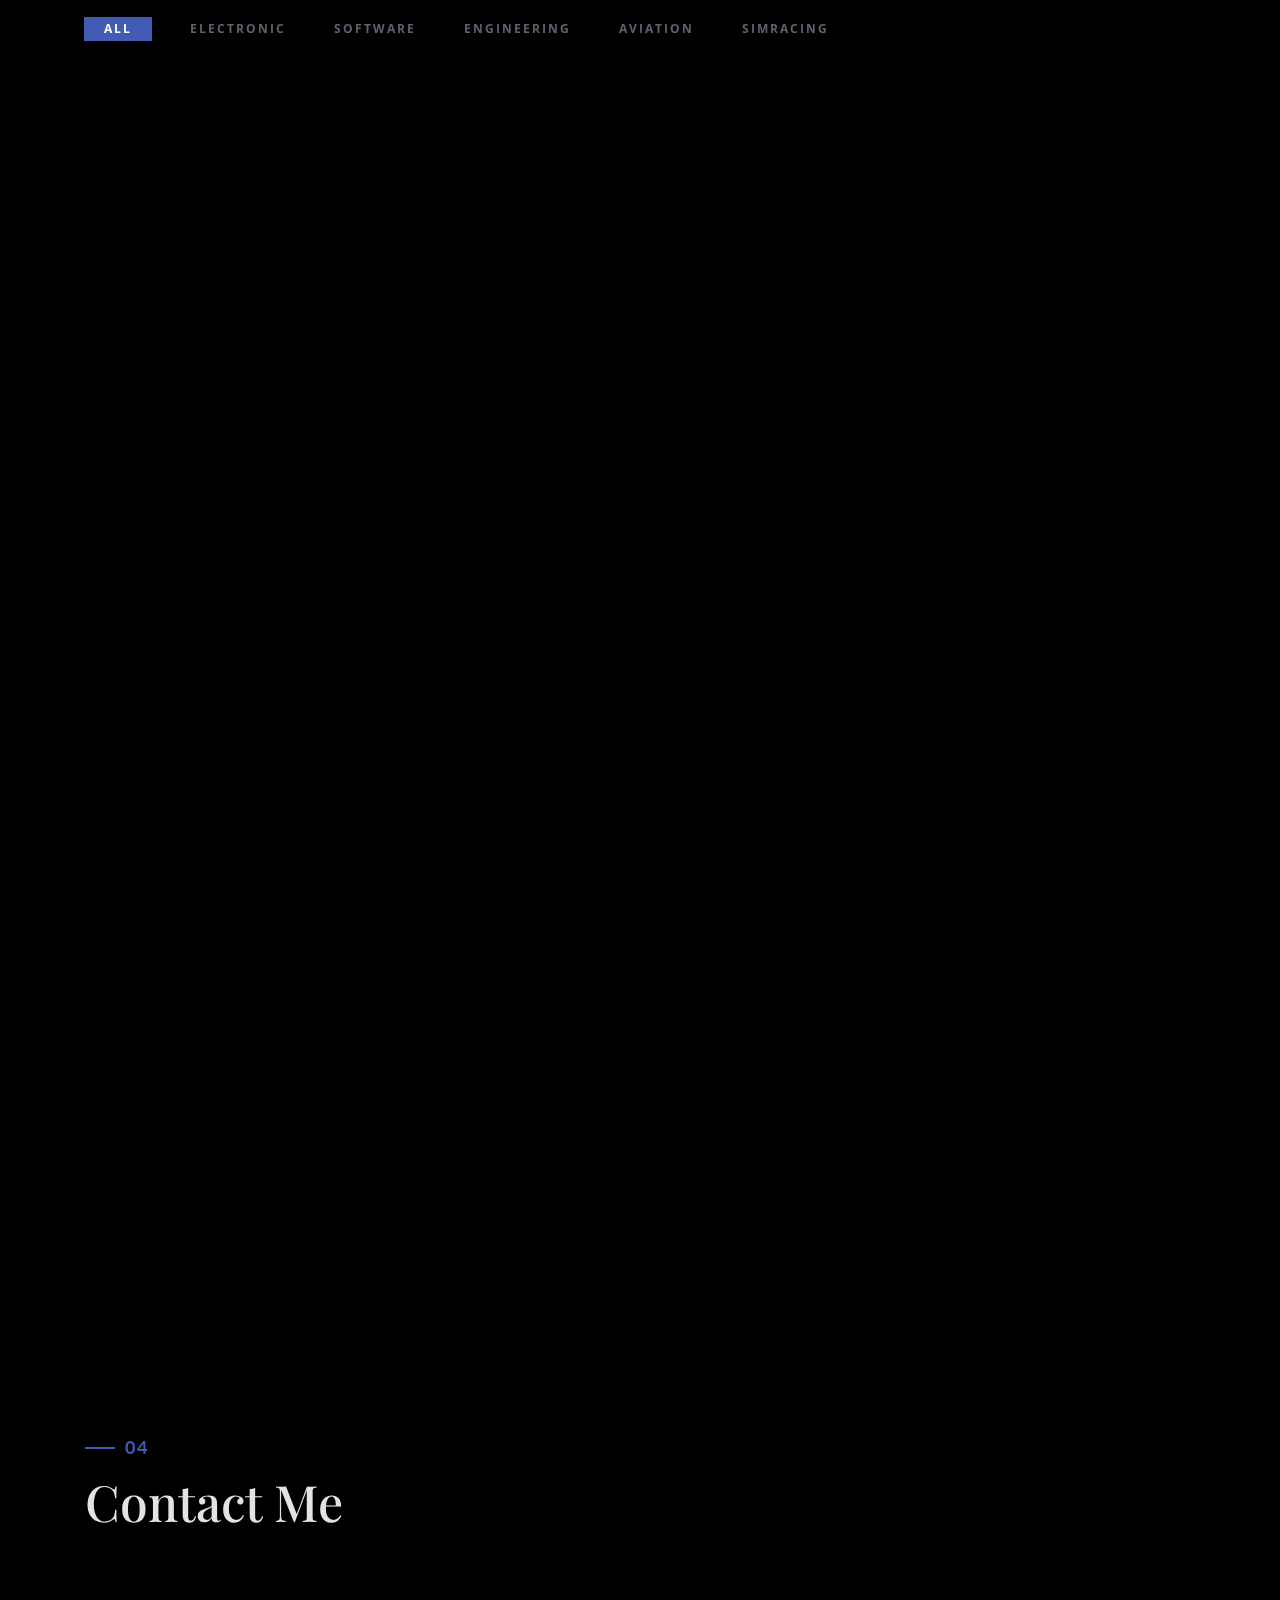
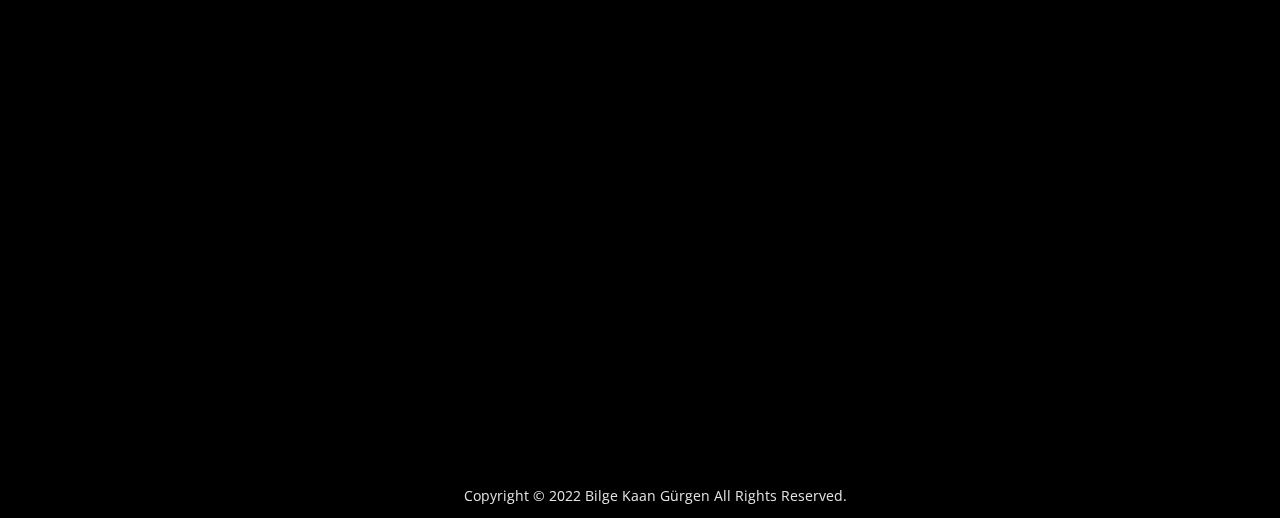
==== commit 55449a69: "yeni blog eklentileri" ====
--- a/index.html
+++ b/index.html
@@ -43,6 +43,7 @@
                 <li><a href="#experience">experience</a></li>
                 <li><a href="#projects">projects</a></li>
                 <li><a href="#contact">contact</a></li>
+                <li><a href="blog/indexblog.html">blog</a></li>
             </ul>
         </nav>
     </header>
@@ -111,7 +112,8 @@
                             <h3>Ganymedes Aviation </h3>
                             <h4>Avionic System Engineer</h4>
                             <p>Ganymedes Aviation is a team that produces solutions for medium altitude rockets and unmanned aerial vehicles. My role in the team was avionics systems engineer. For the rocket, I designed the flight main and backup computer,
-                                which transmits the data from the sensors on it to the ground station, and the parachute triggering algorithm necessary for the mission. I designed the electronic system integration (motors,<abbr title="Electronic Speed Controller">esc</abbr>                                , battery, servo, flight control card, fuse, voltage regulator), autonomous flight system, image processing and target detection system for the <abbr title="Unmanned Aerial Vehicles"> UAV. </abbr> </p>
+                                which transmits the data from the sensors on it to the ground station, and the parachute triggering algorithm necessary for the mission. I designed the electronic system integration (motors, esc, battery, servo, flight
+                                control card, fuse, voltage regulator), autonomous flight system, image processing and target detection system for the UAV.</p>
                         </div>
                     </li>
                     <li class="timeline-event" data-aos="fade-up" data-aos-delay=".4">
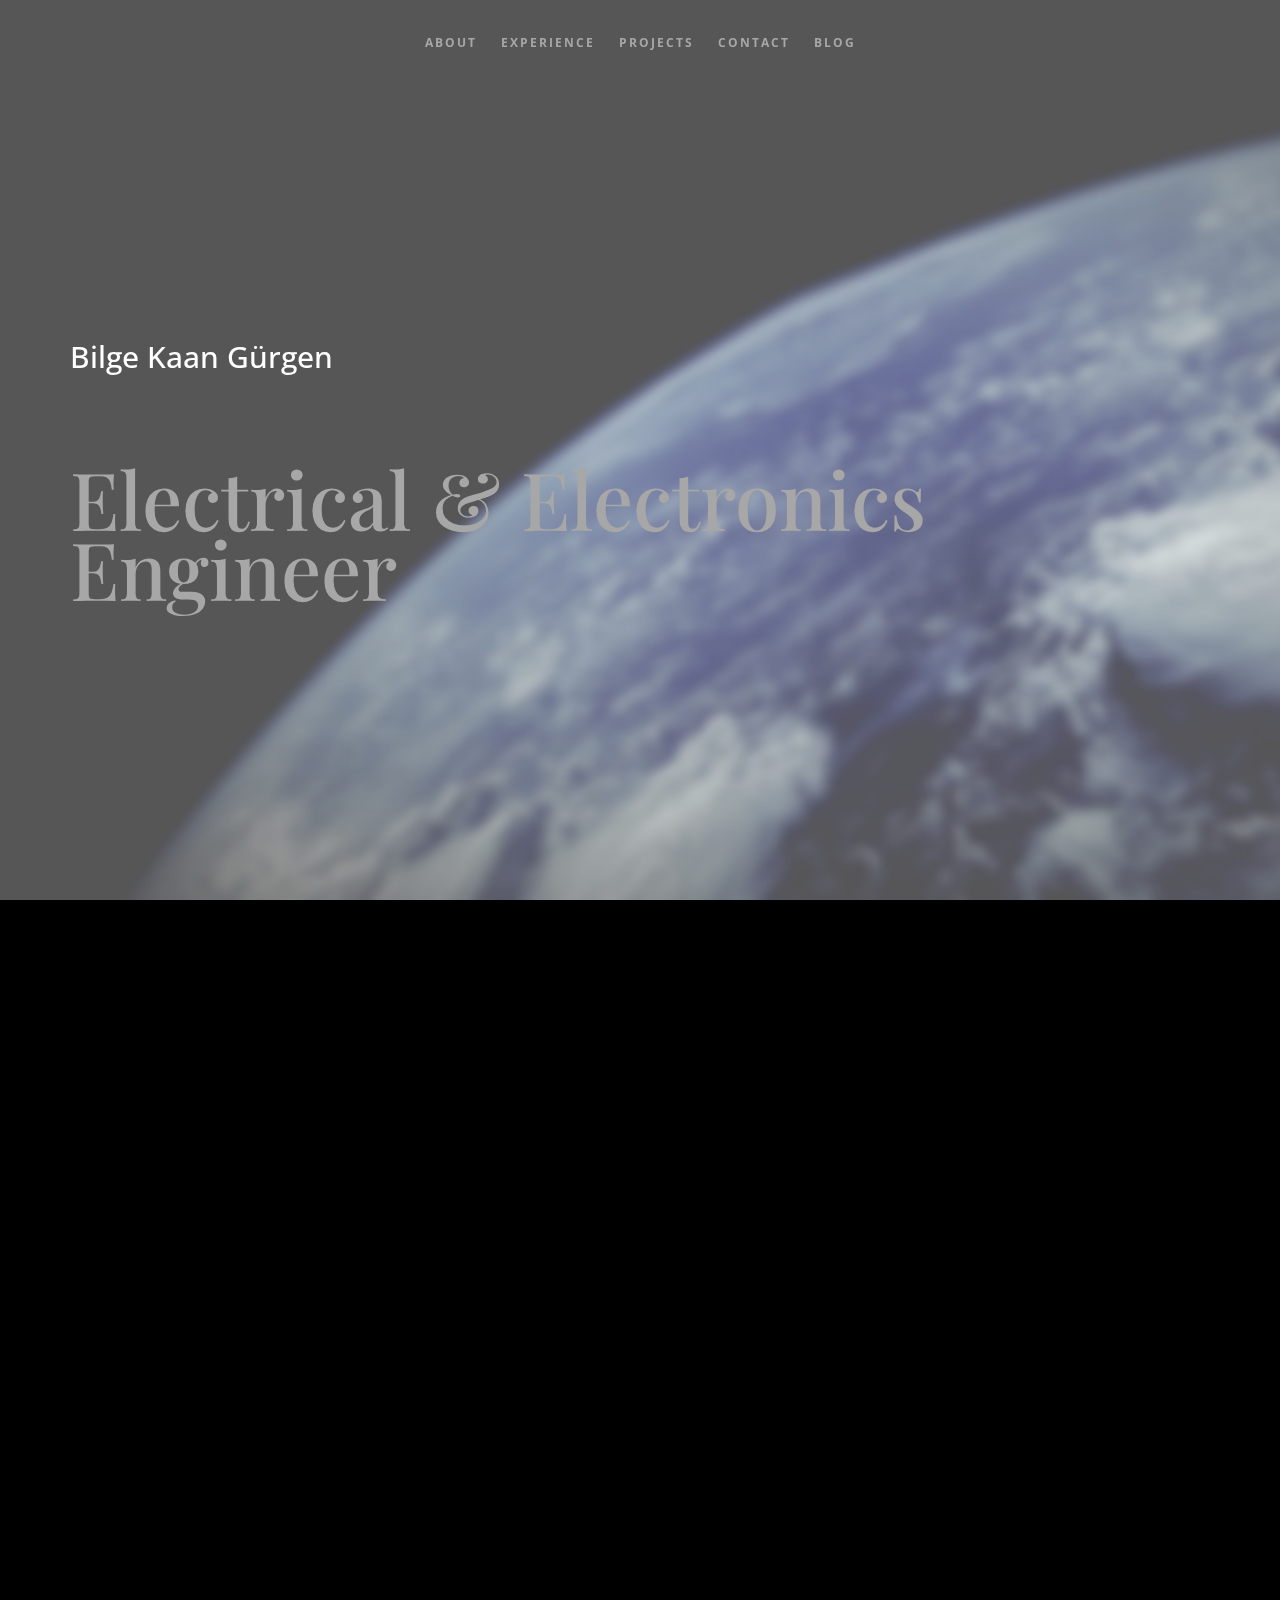
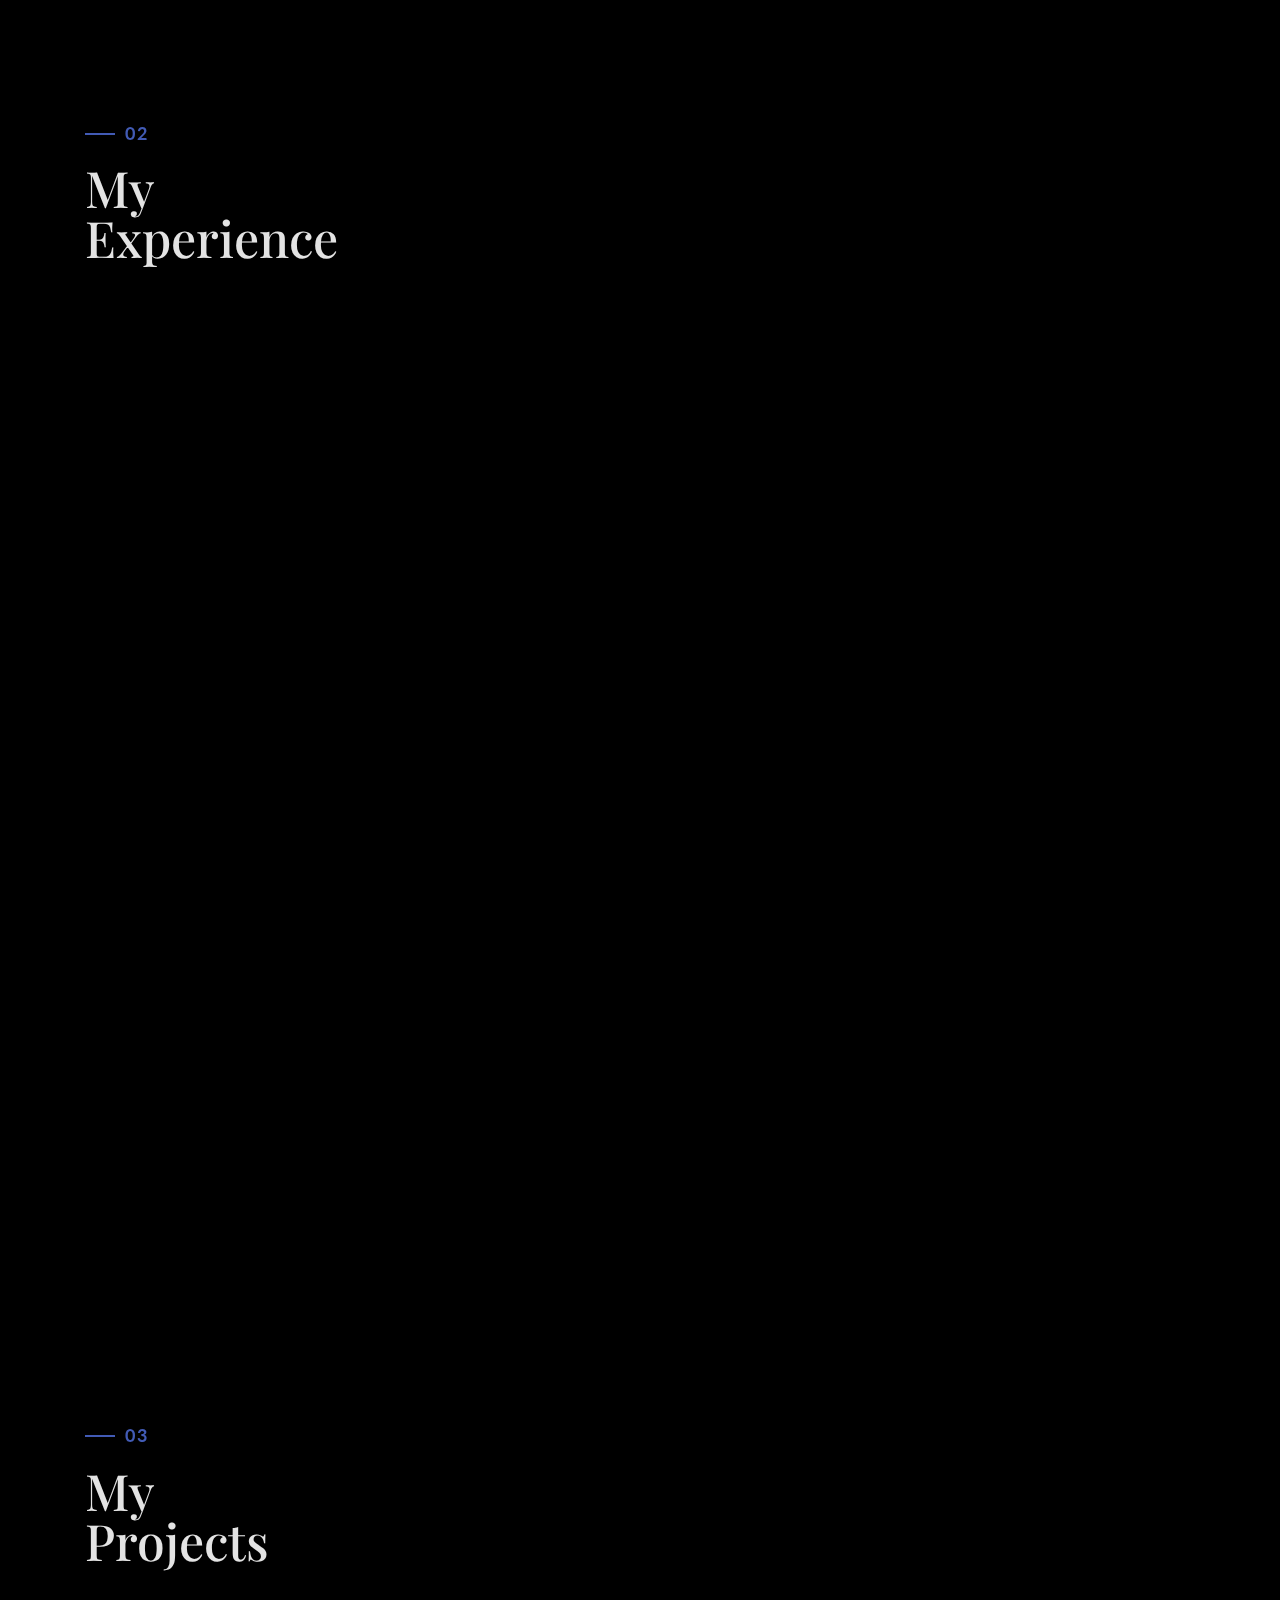
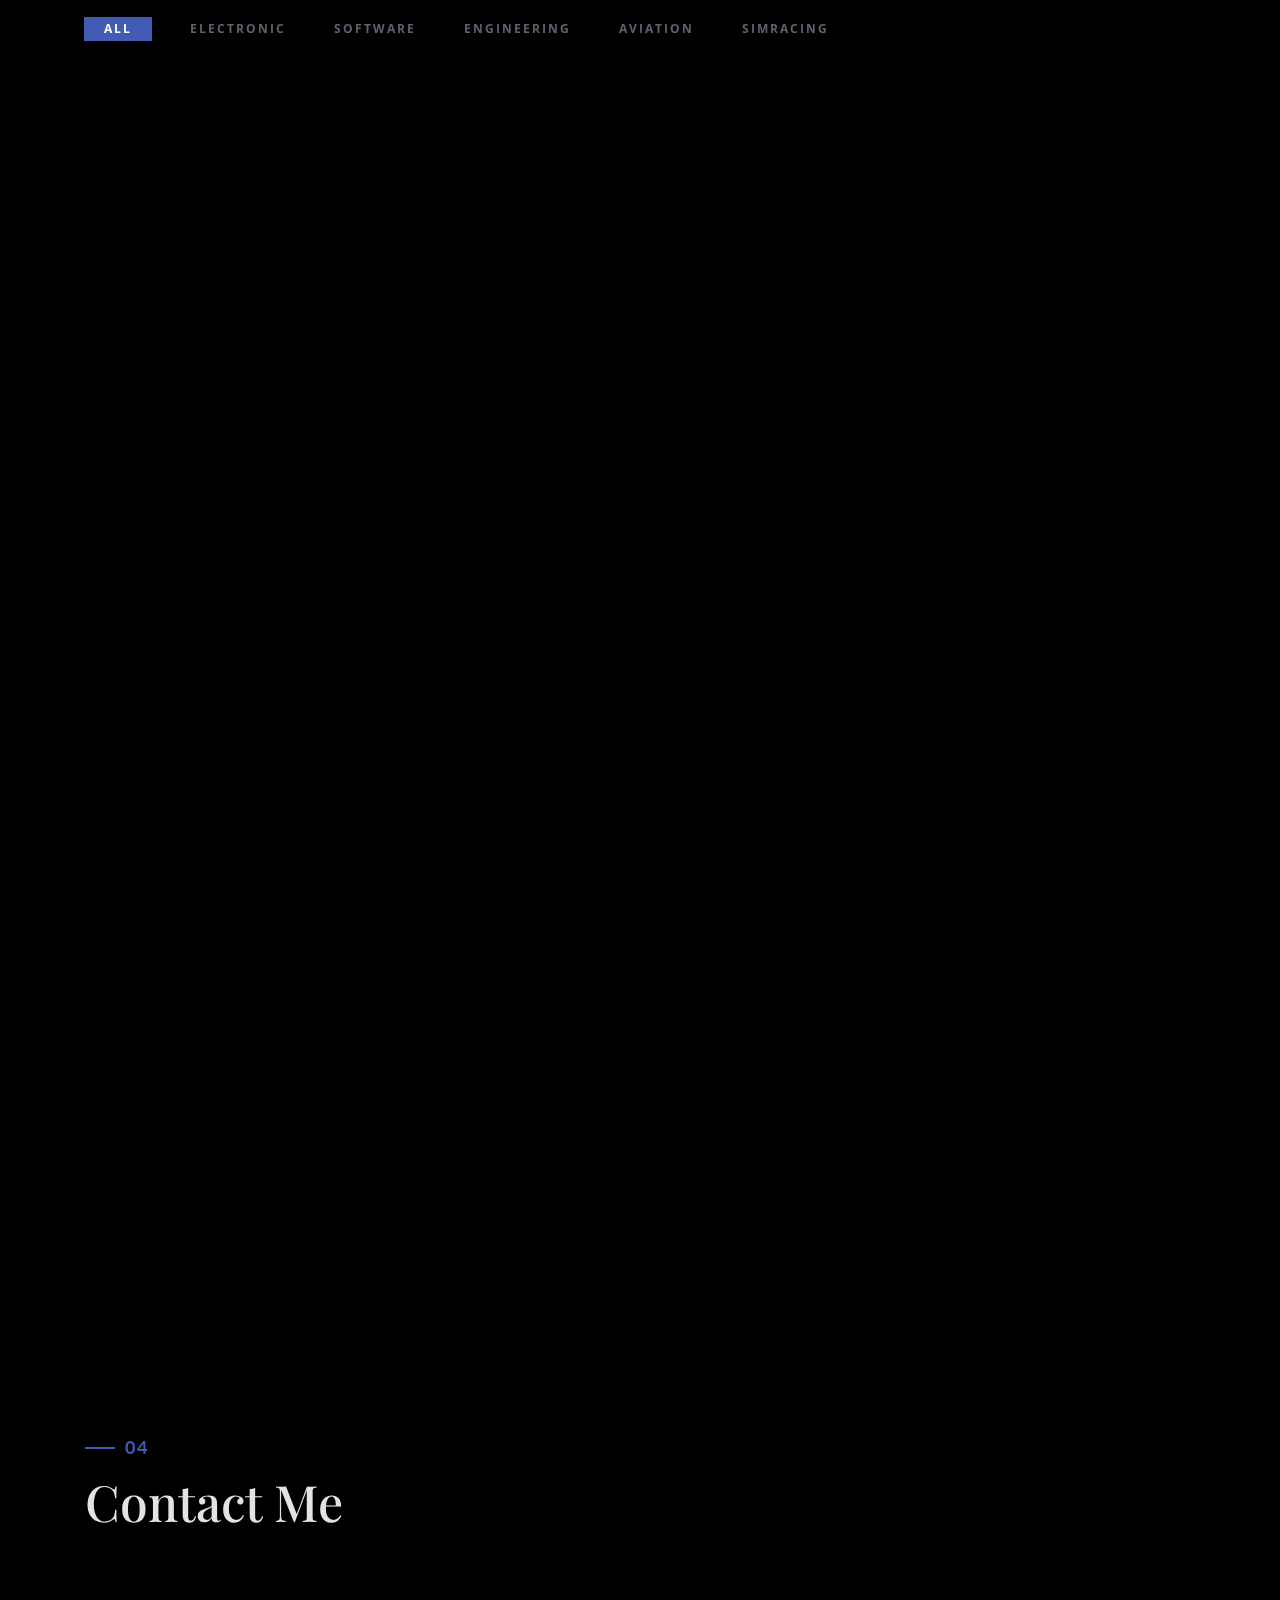
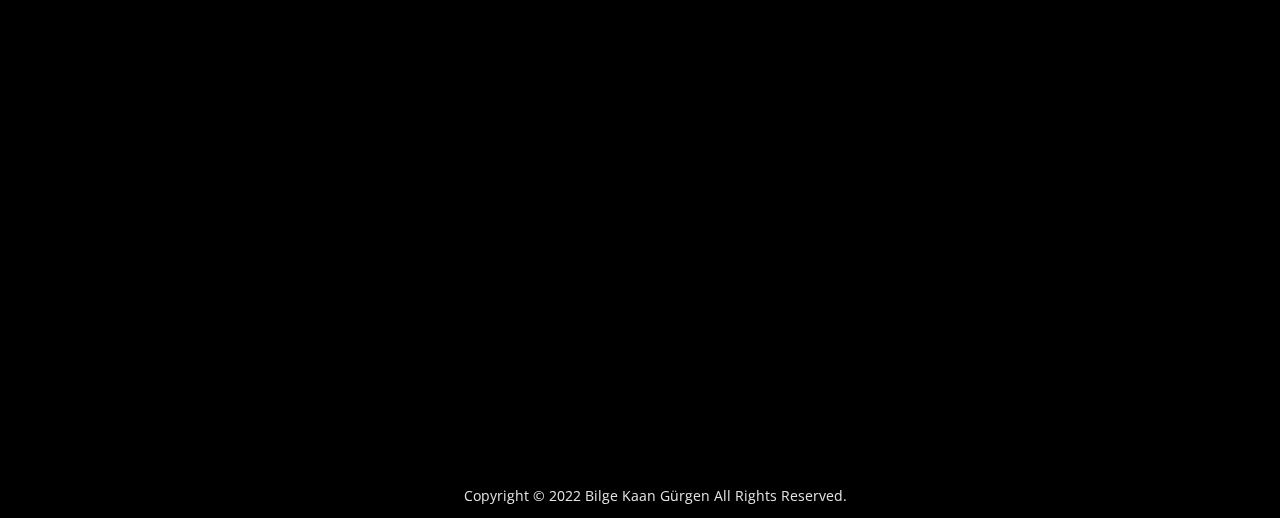
==== commit 82d02c5a: "Merge branch 'main' of https://github.com/bkaan99/bkaan99.github.io" ====
--- a/index.html
+++ b/index.html
@@ -112,8 +112,7 @@
                             <h3>Ganymedes Aviation </h3>
                             <h4>Avionic System Engineer</h4>
                             <p>Ganymedes Aviation is a team that produces solutions for medium altitude rockets and unmanned aerial vehicles. My role in the team was avionics systems engineer. For the rocket, I designed the flight main and backup computer,
-                                which transmits the data from the sensors on it to the ground station, and the parachute triggering algorithm necessary for the mission. I designed the electronic system integration (motors, esc, battery, servo, flight
-                                control card, fuse, voltage regulator), autonomous flight system, image processing and target detection system for the UAV.</p>
+                                which transmits the data from the sensors on it to the ground station, and the parachute triggering algorithm necessary for the mission. I designed the electronic system integration (motors,<abbr title="Electronic Speed Controller">esc</abbr>                                , battery, servo, flight control card, fuse, voltage regulator), autonomous flight system, image processing and target detection system for the <abbr title="Unmanned Aerial Vehicles"> UAV. </abbr> </p>
                         </div>
                     </li>
                     <li class="timeline-event" data-aos="fade-up" data-aos-delay=".4">
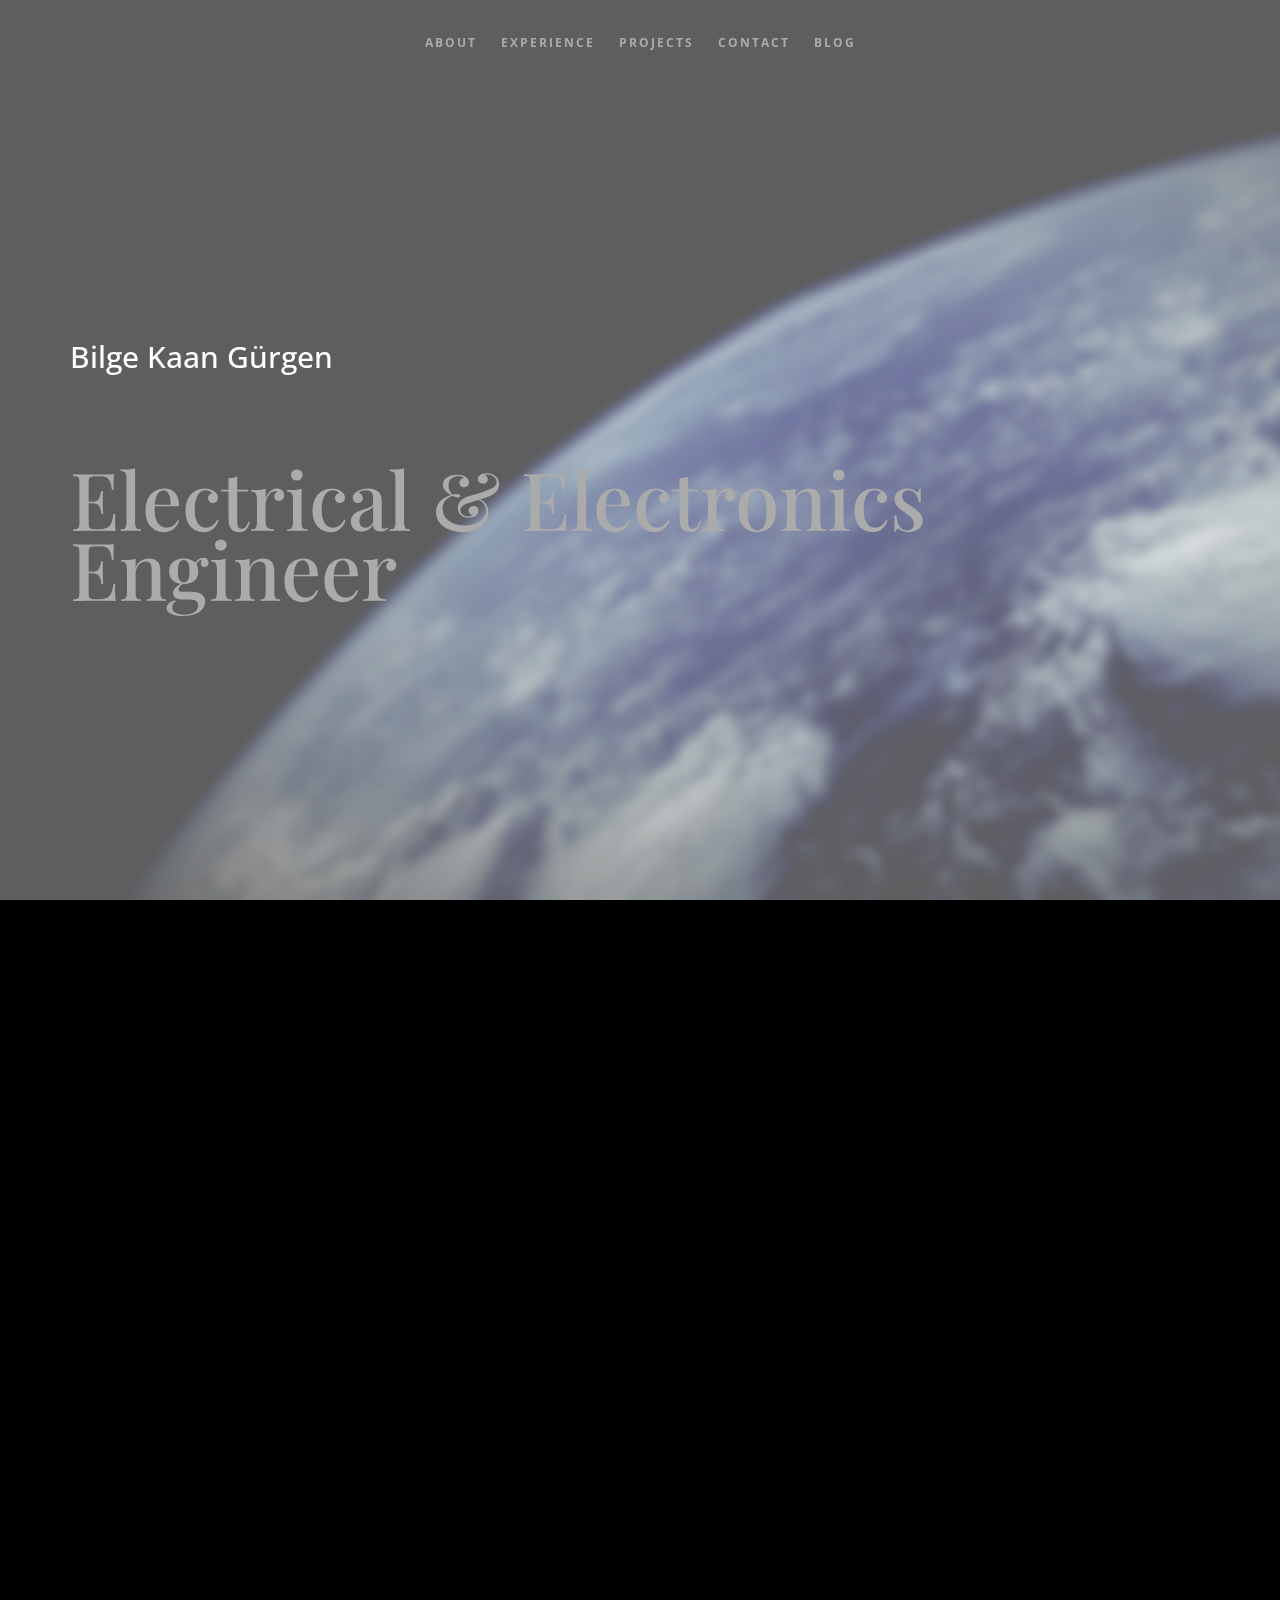
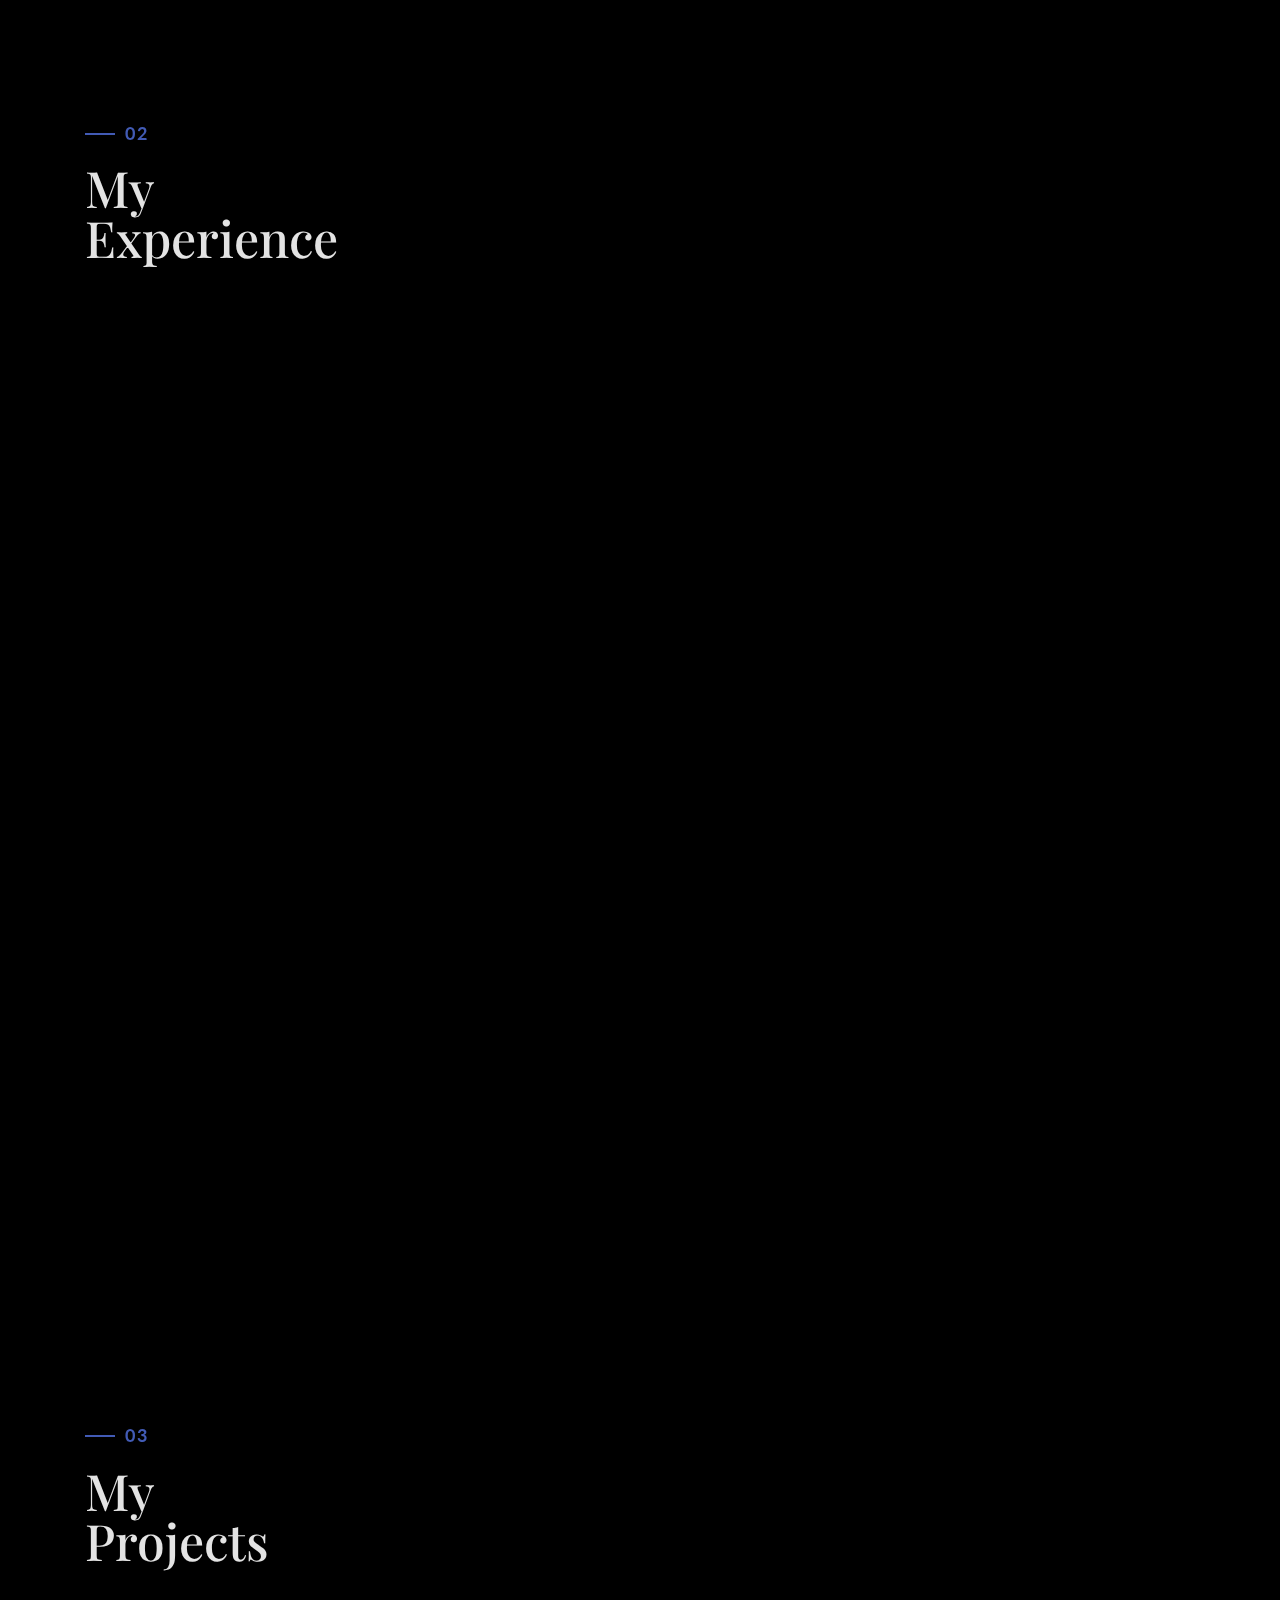
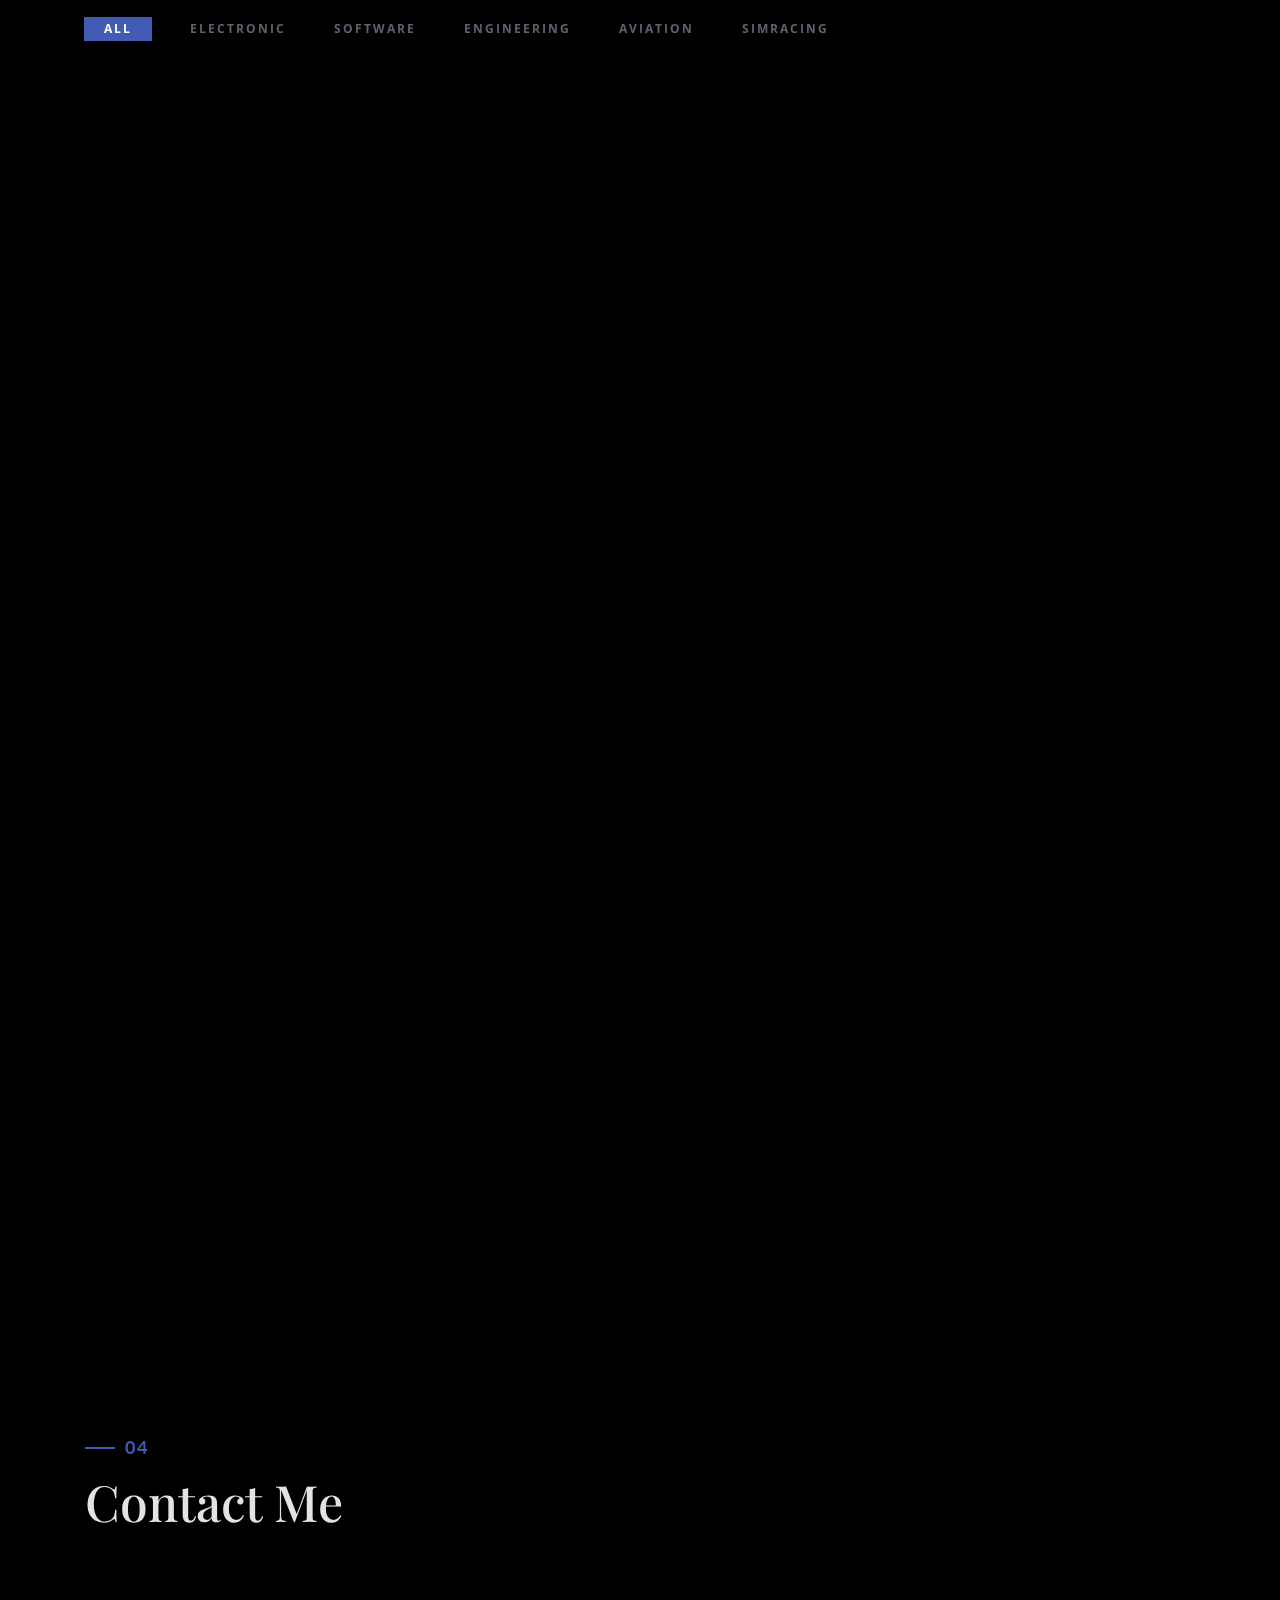
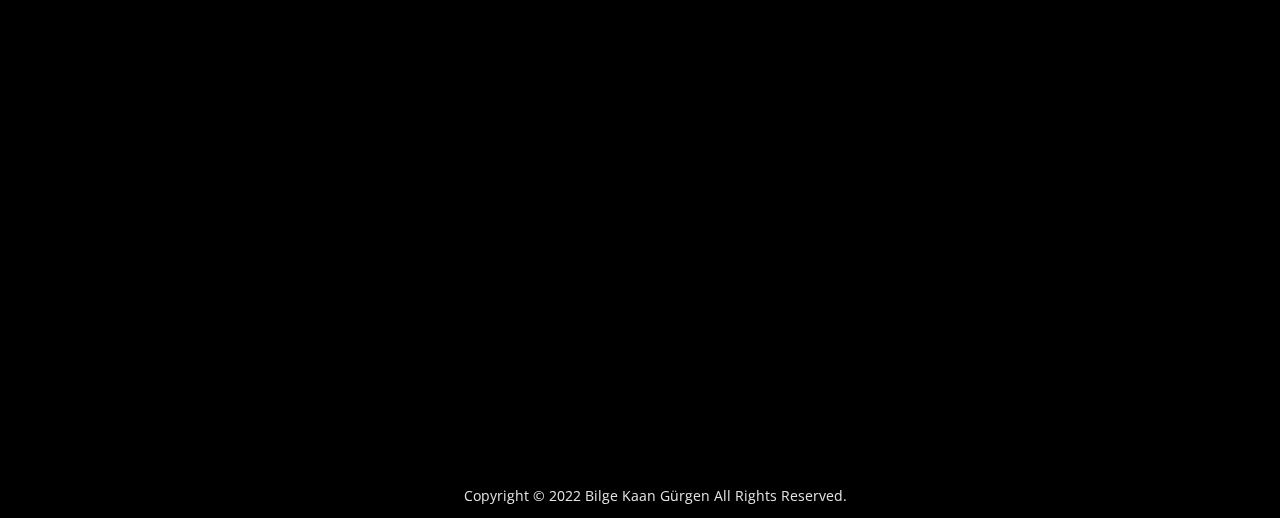
==== commit 467ad207: "blog hfref" ====
--- a/index.html
+++ b/index.html
@@ -43,7 +43,7 @@
                 <li><a href="#experience">experience</a></li>
                 <li><a href="#projects">projects</a></li>
                 <li><a href="#contact">contact</a></li>
-                <li><a href="blog/indexblog.html">blog</a></li>
+                <li><a href="blog/index.html">blog</a></li>
             </ul>
         </nav>
     </header>
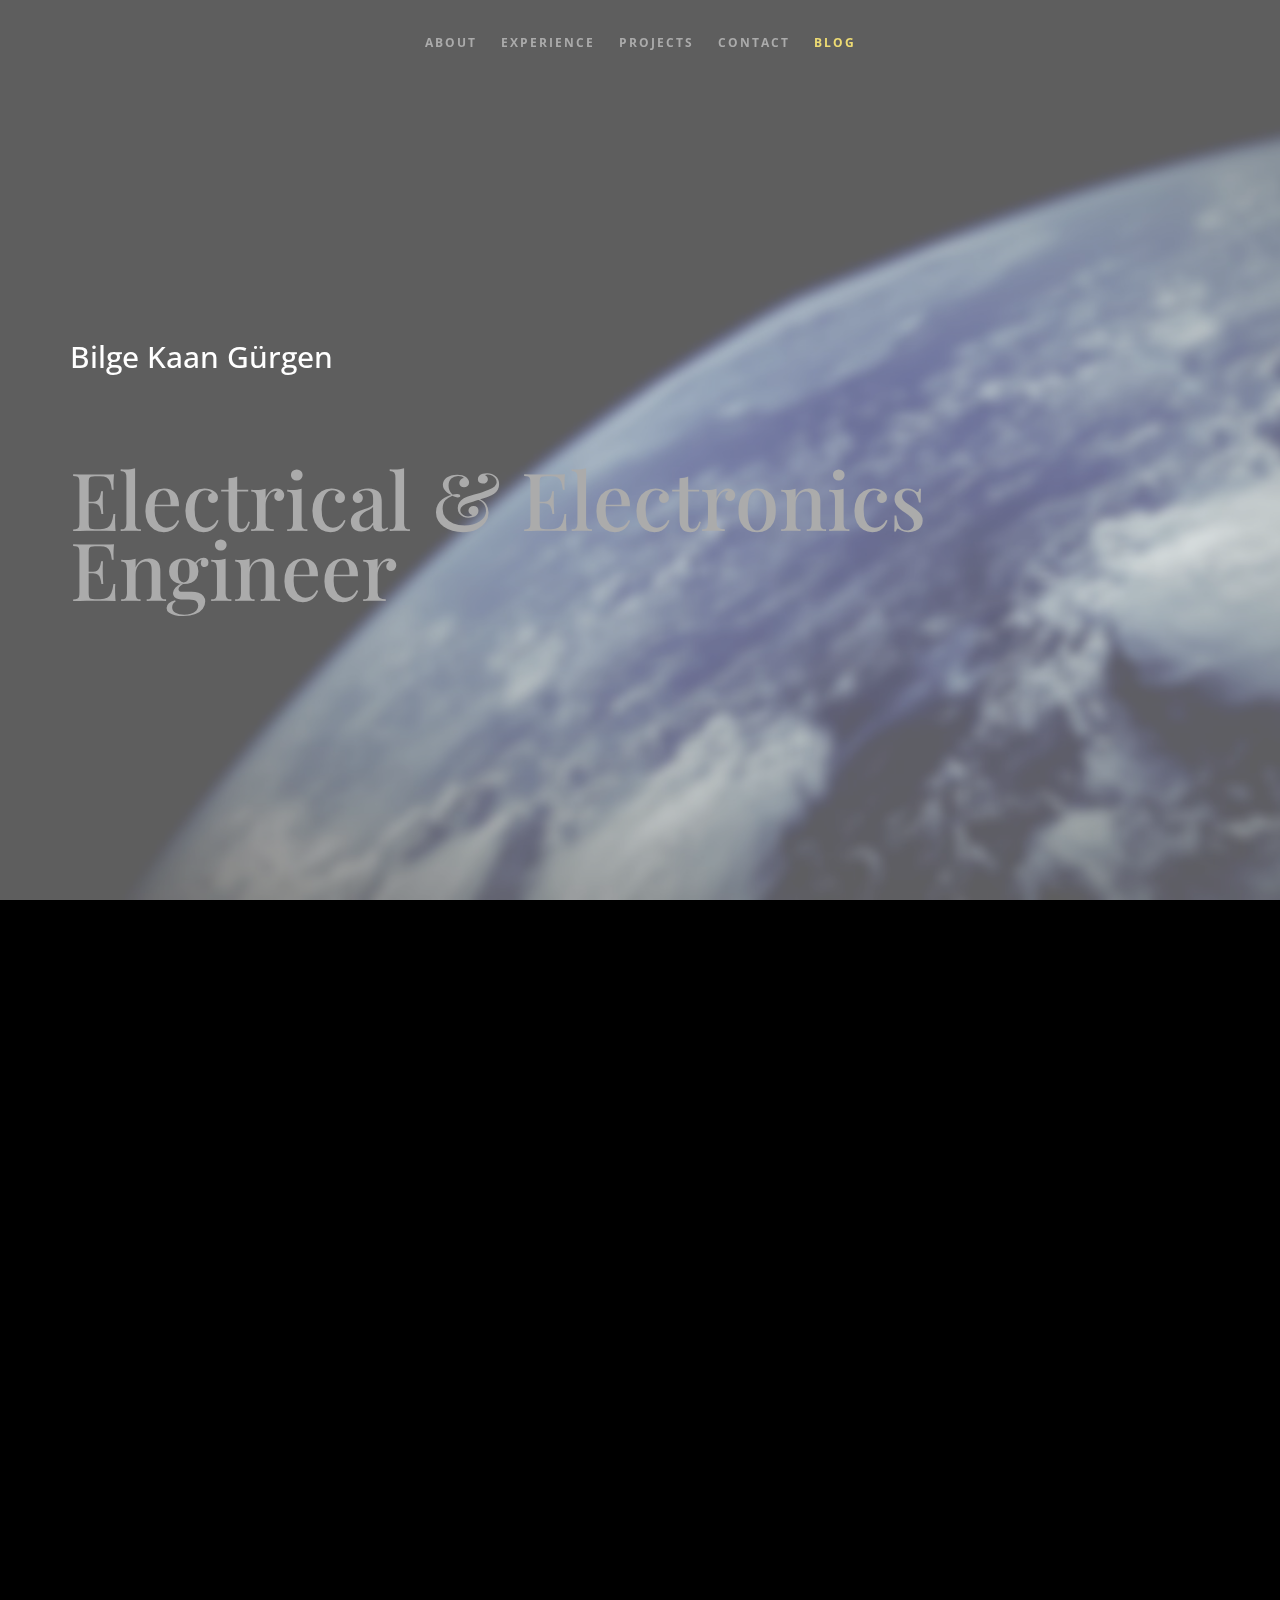
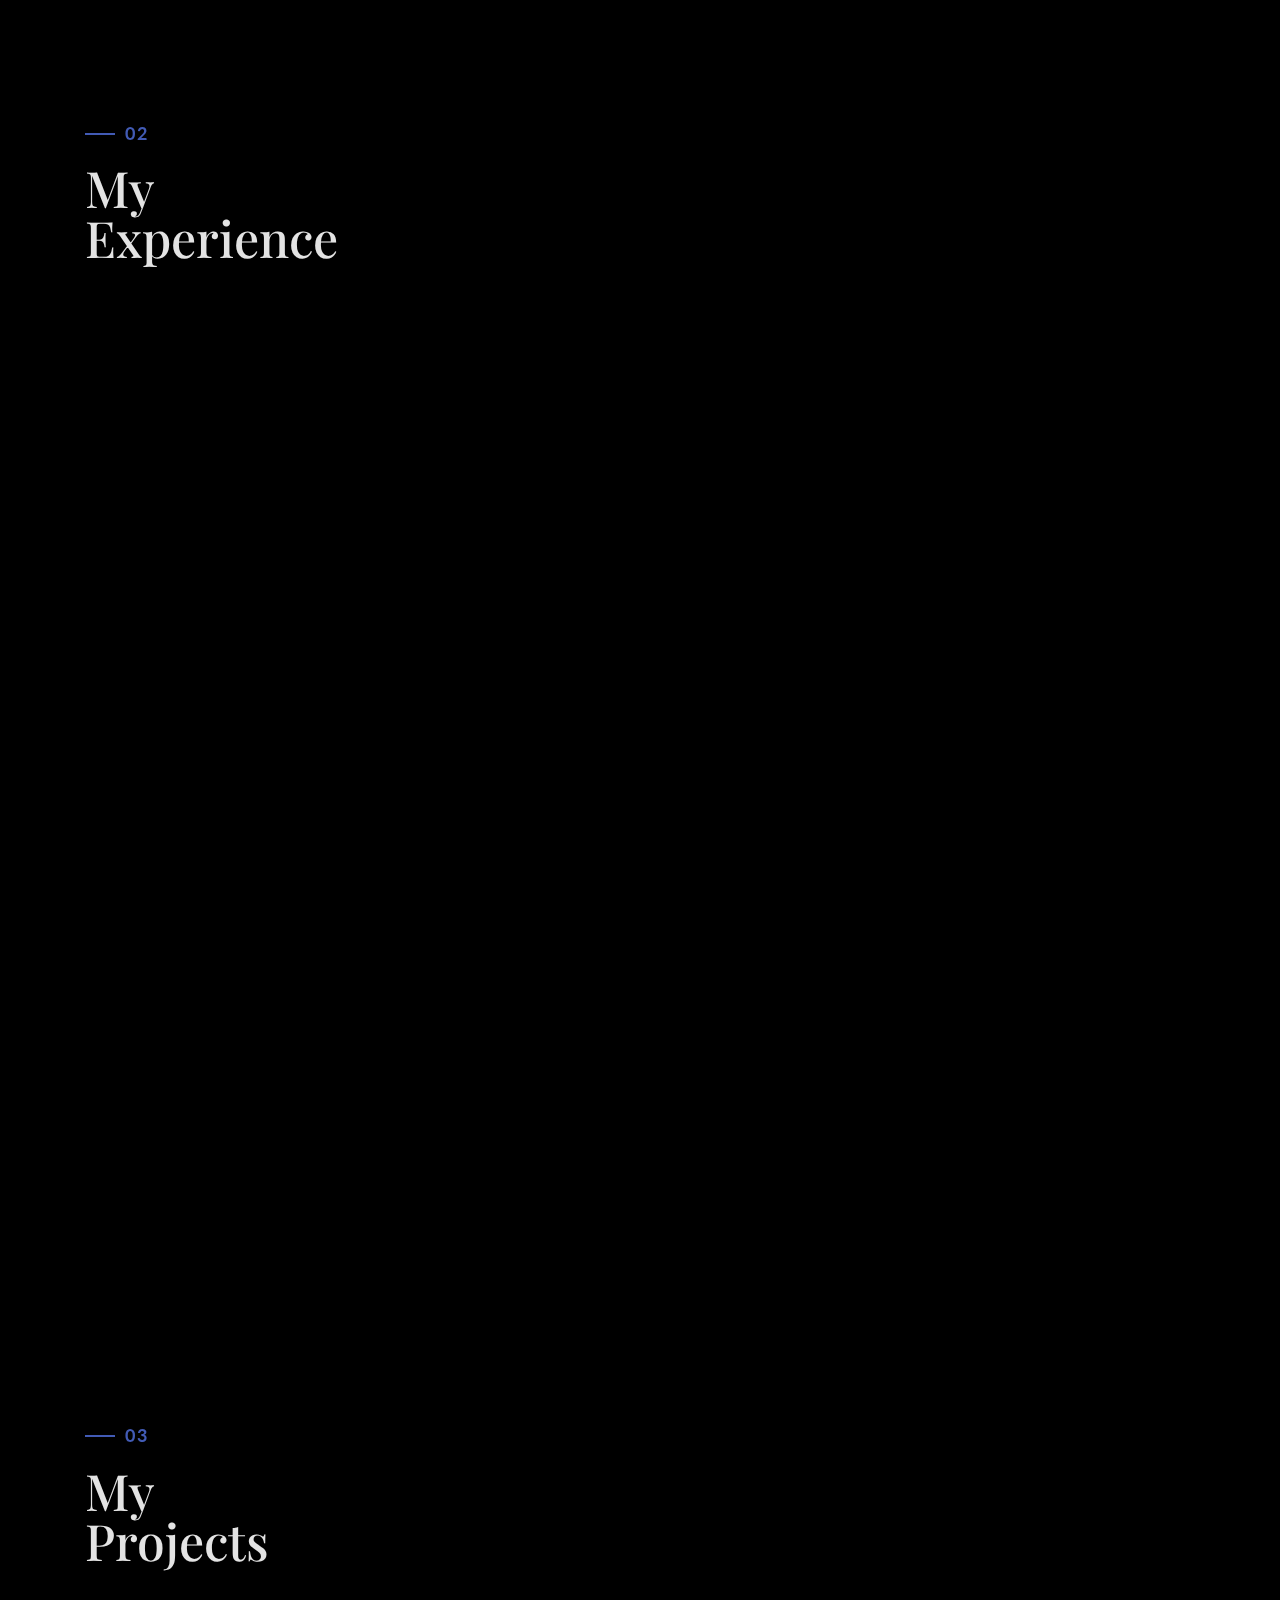
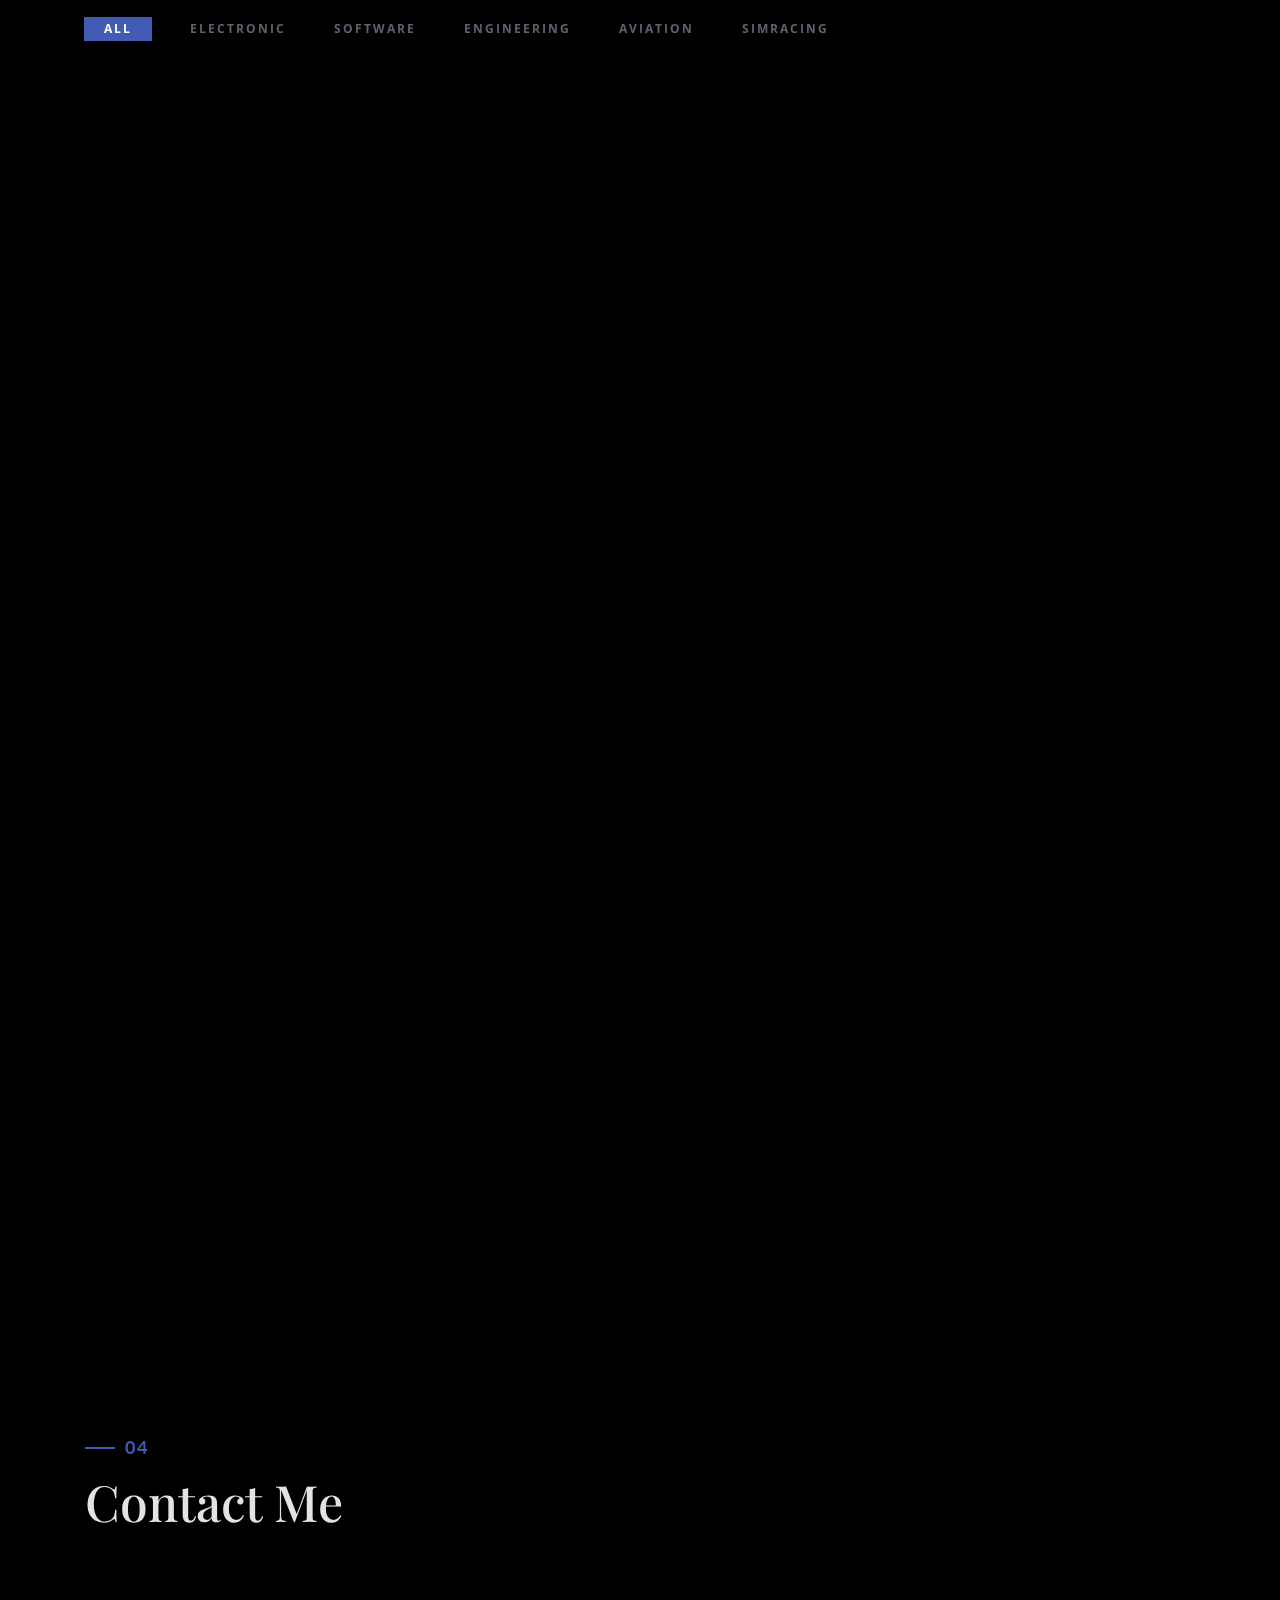
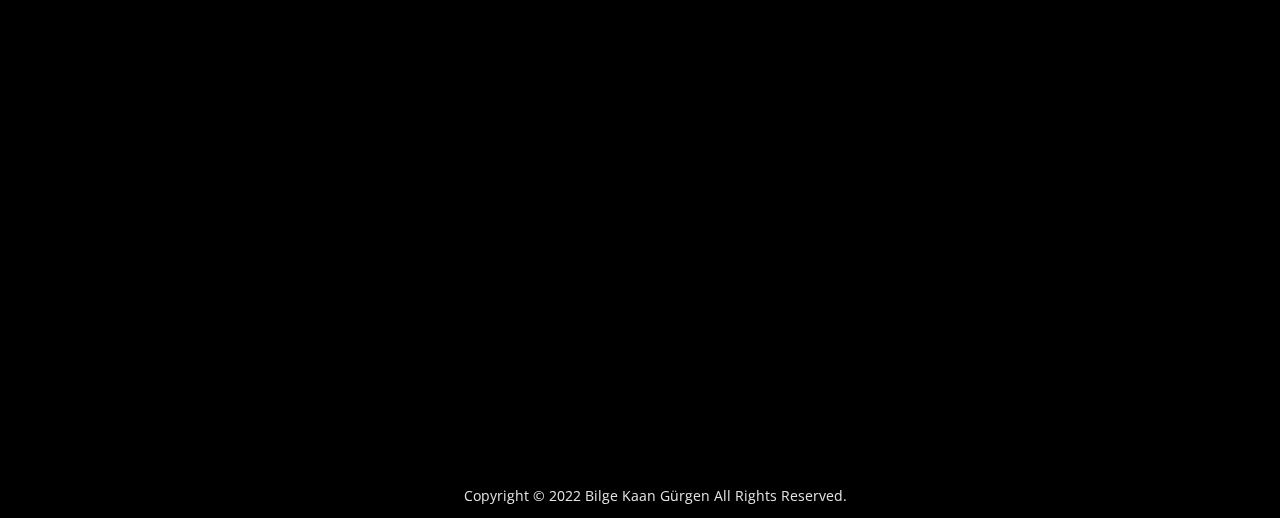
==== commit 43b0b8a4: "blog link rengi" ====
--- a/index.html
+++ b/index.html
@@ -43,7 +43,7 @@
                 <li><a href="#experience">experience</a></li>
                 <li><a href="#projects">projects</a></li>
                 <li><a href="#contact">contact</a></li>
-                <li><a href="blog/index.html">blog</a></li>
+                <li><a style="color: rgb(228, 199, 34);" href="blog/index.html">blog</a></li>
             </ul>
         </nav>
     </header>
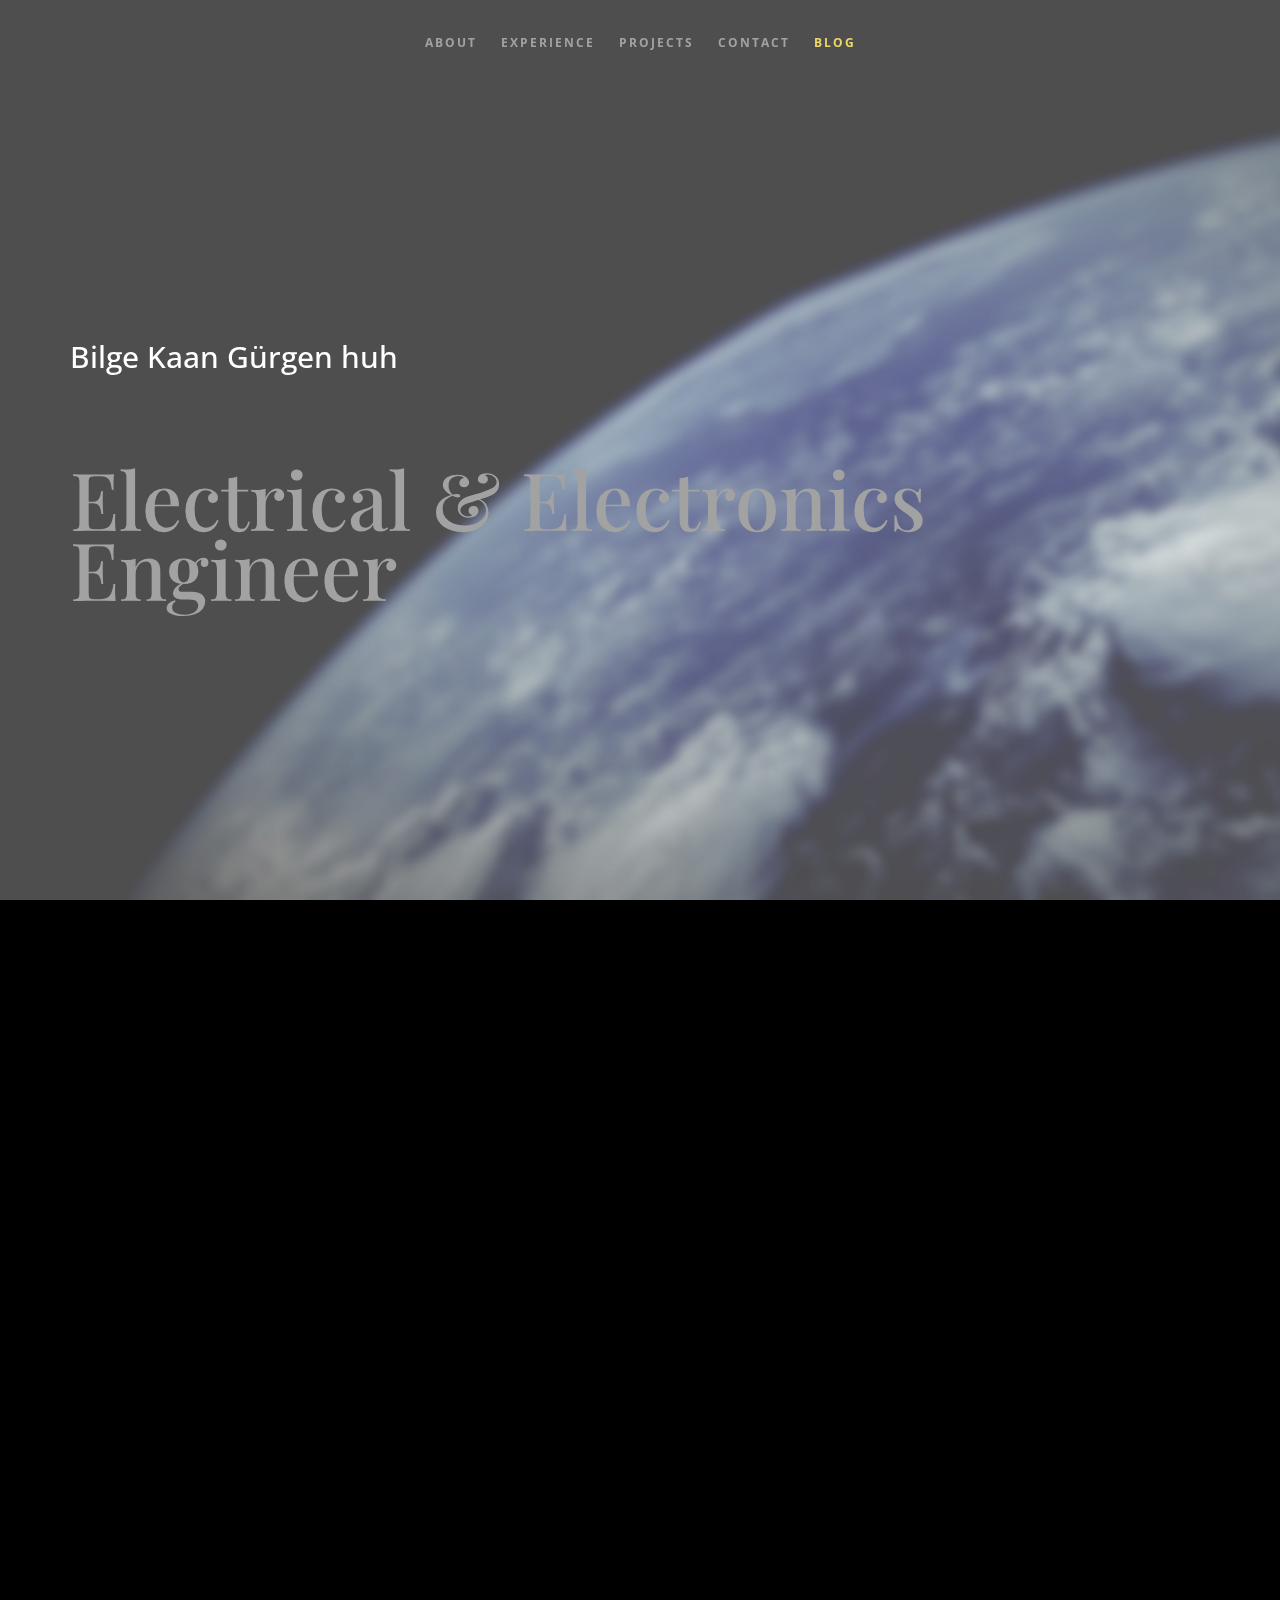
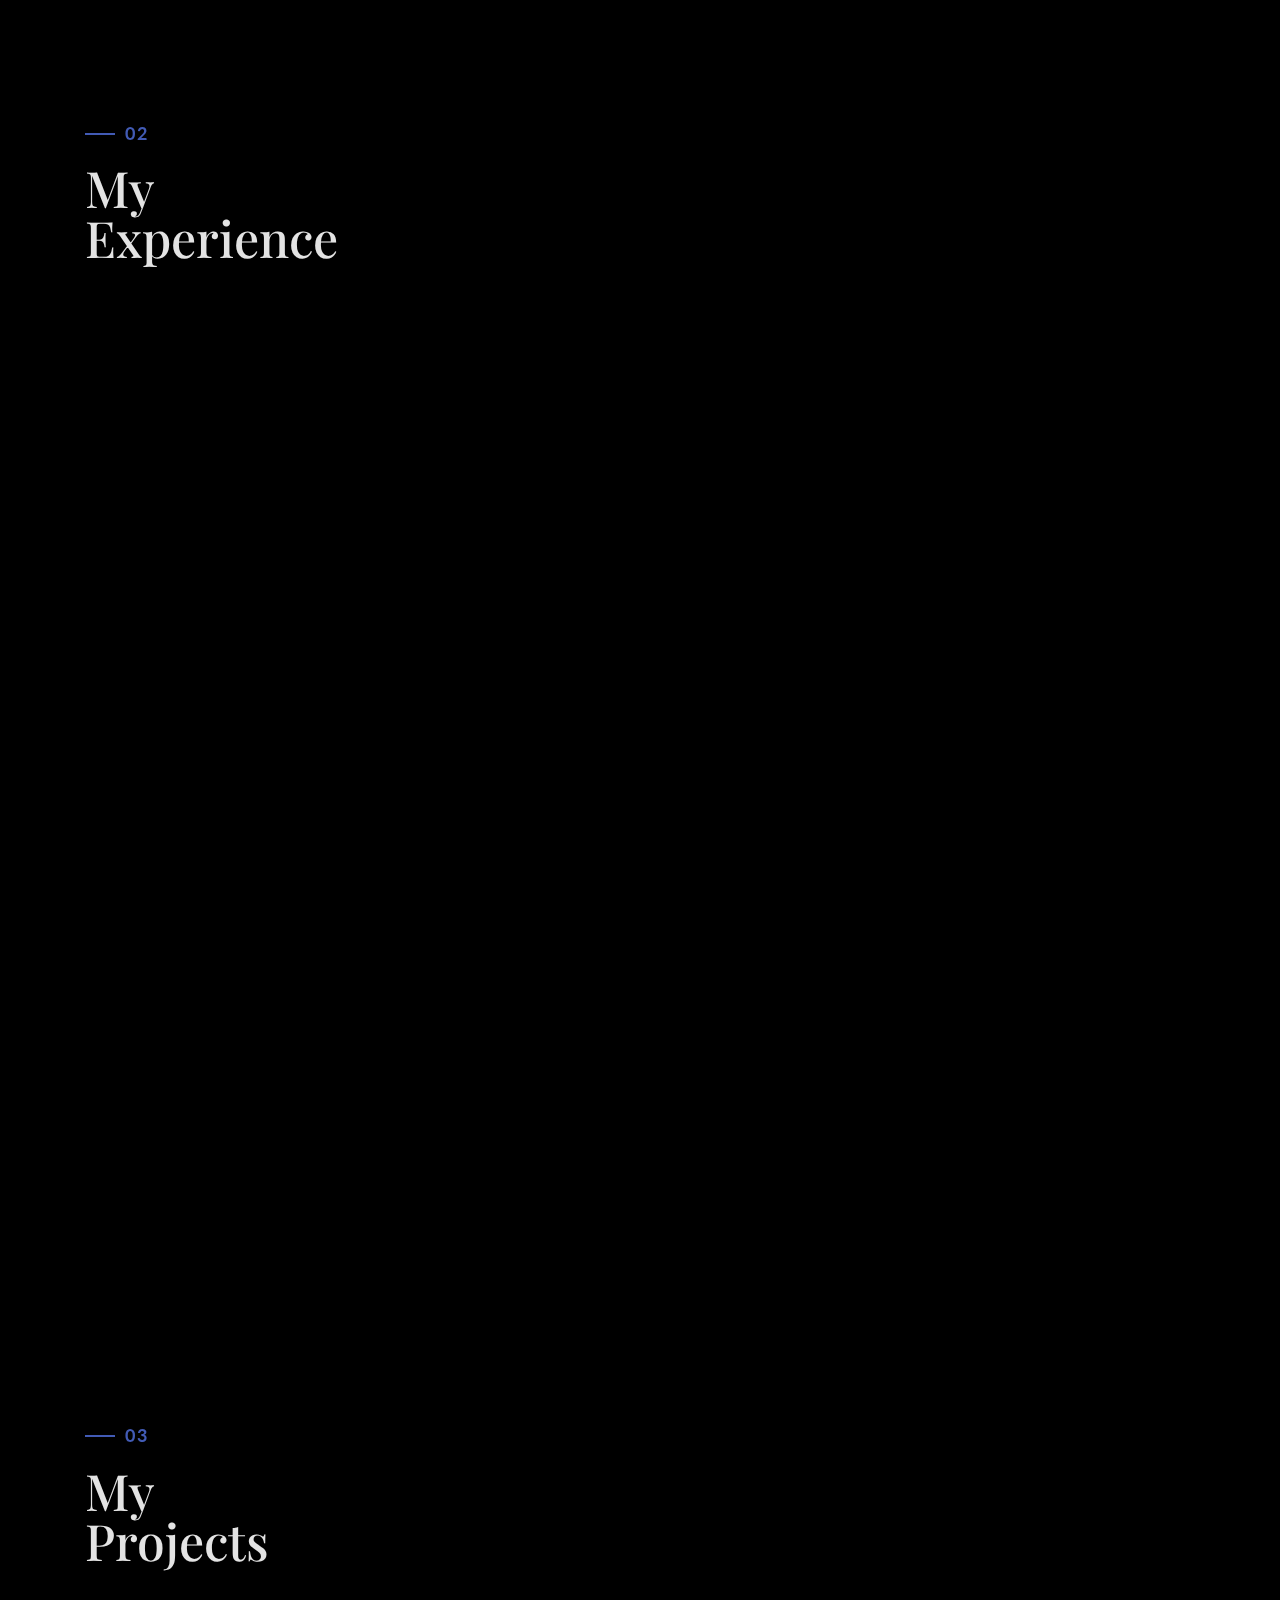
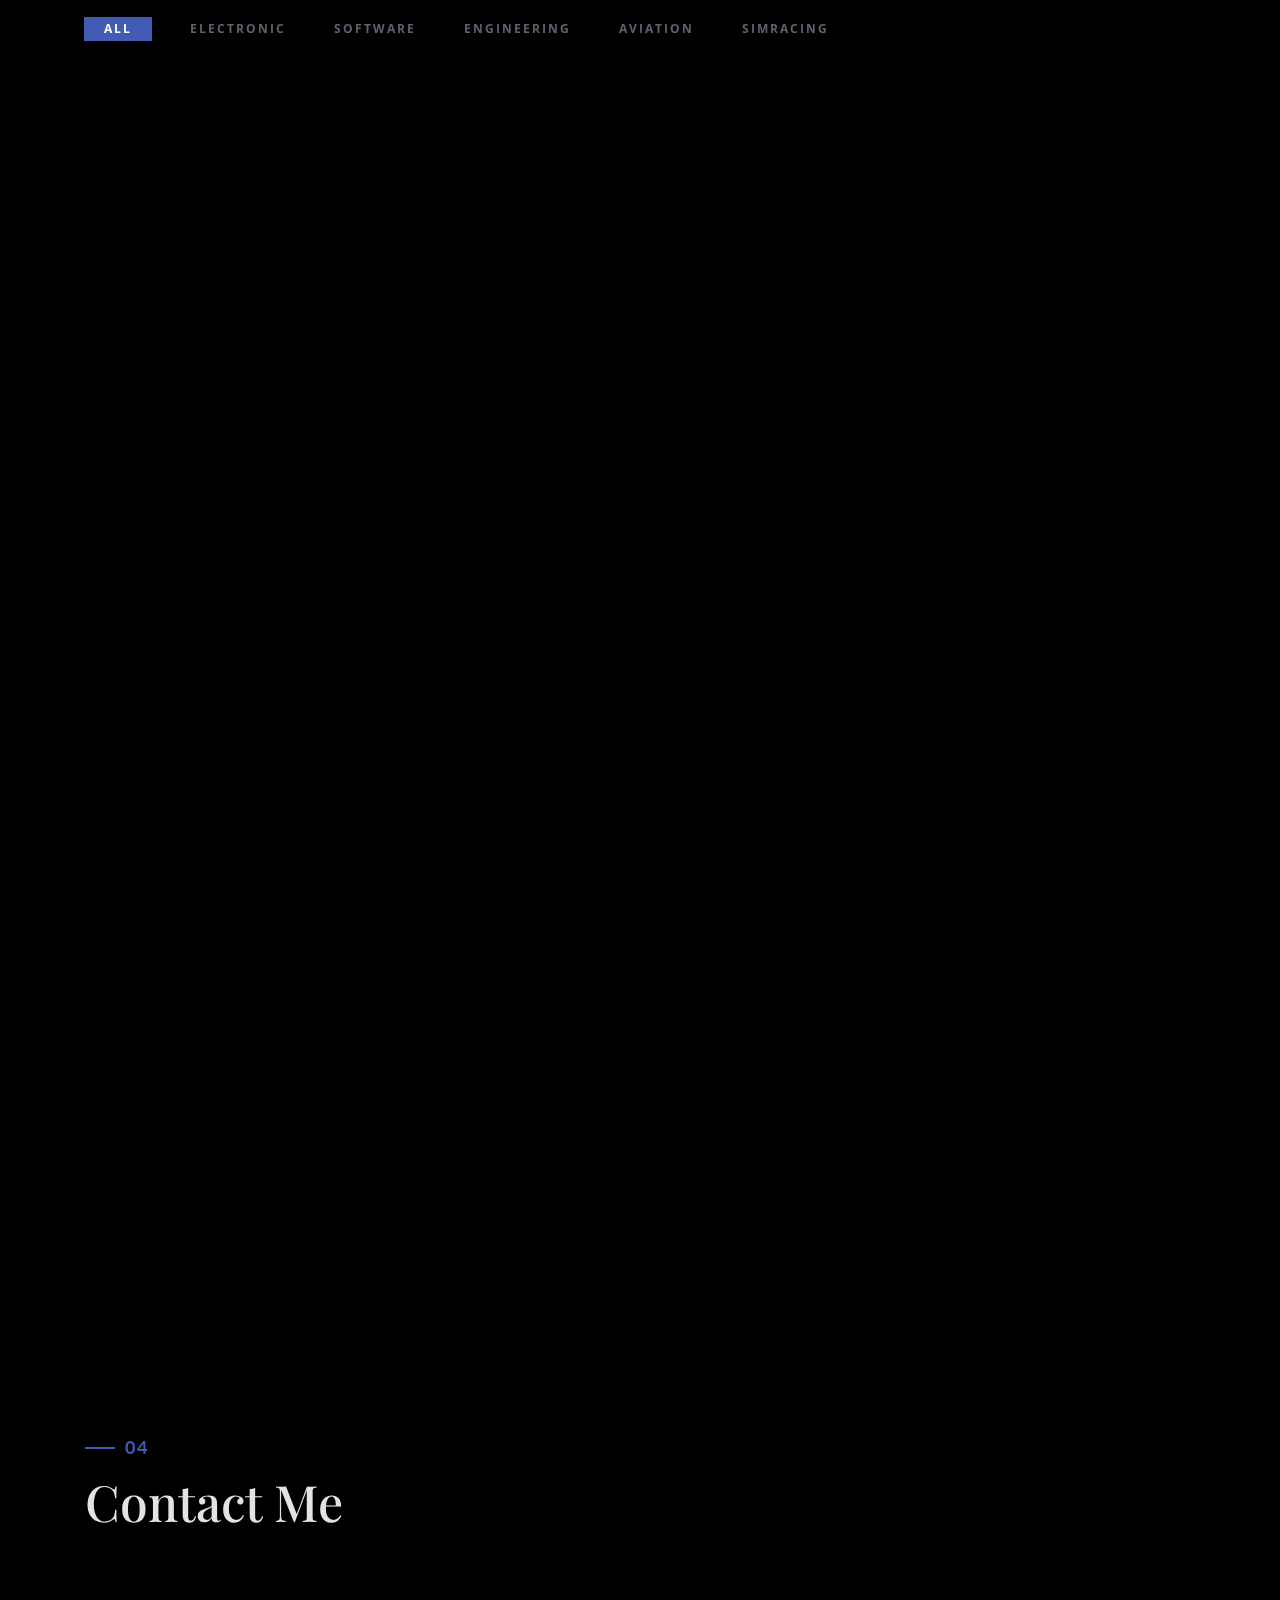
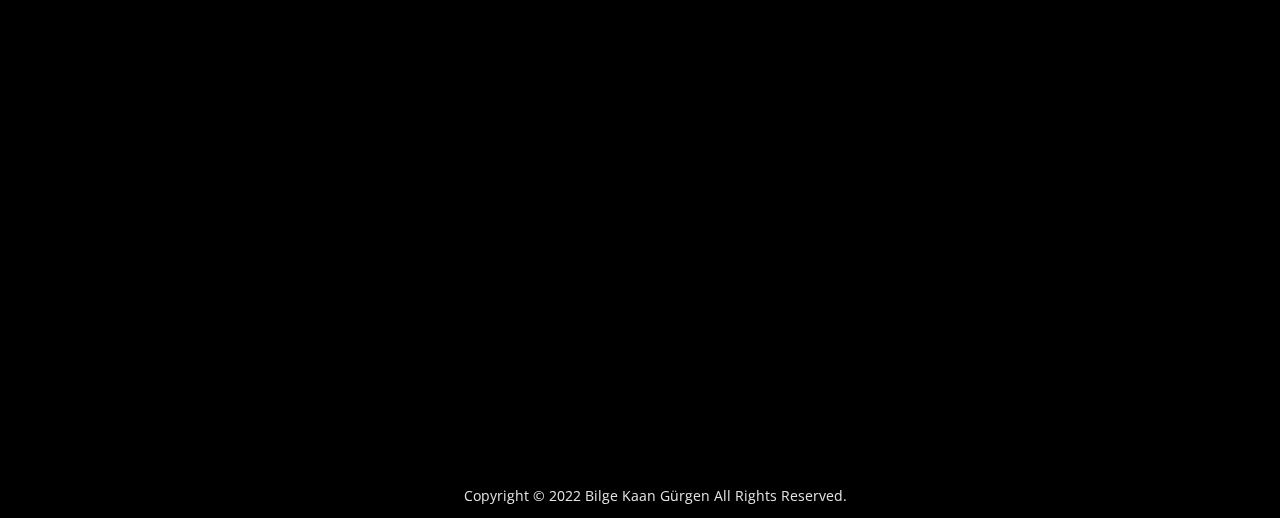
==== commit bfd23f2b: "ipadd" ====
--- a/index.html
+++ b/index.html
@@ -55,7 +55,7 @@
             <div class="disply-table">
                 <div class="table-cell" data-aos="fade-up" data-aos-delay="0">
                     <h2> <br />
-                        <font color="#ffffff"> Bilge Kaan Gürgen </font>
+                        <font color="#ffffff"> Bilge Kaan Gürgen  huh</font>
                     </h2>
                     <h1> <br />
                         <font color="#7a7a7a"> Electrical & Electronics Engineer </font>
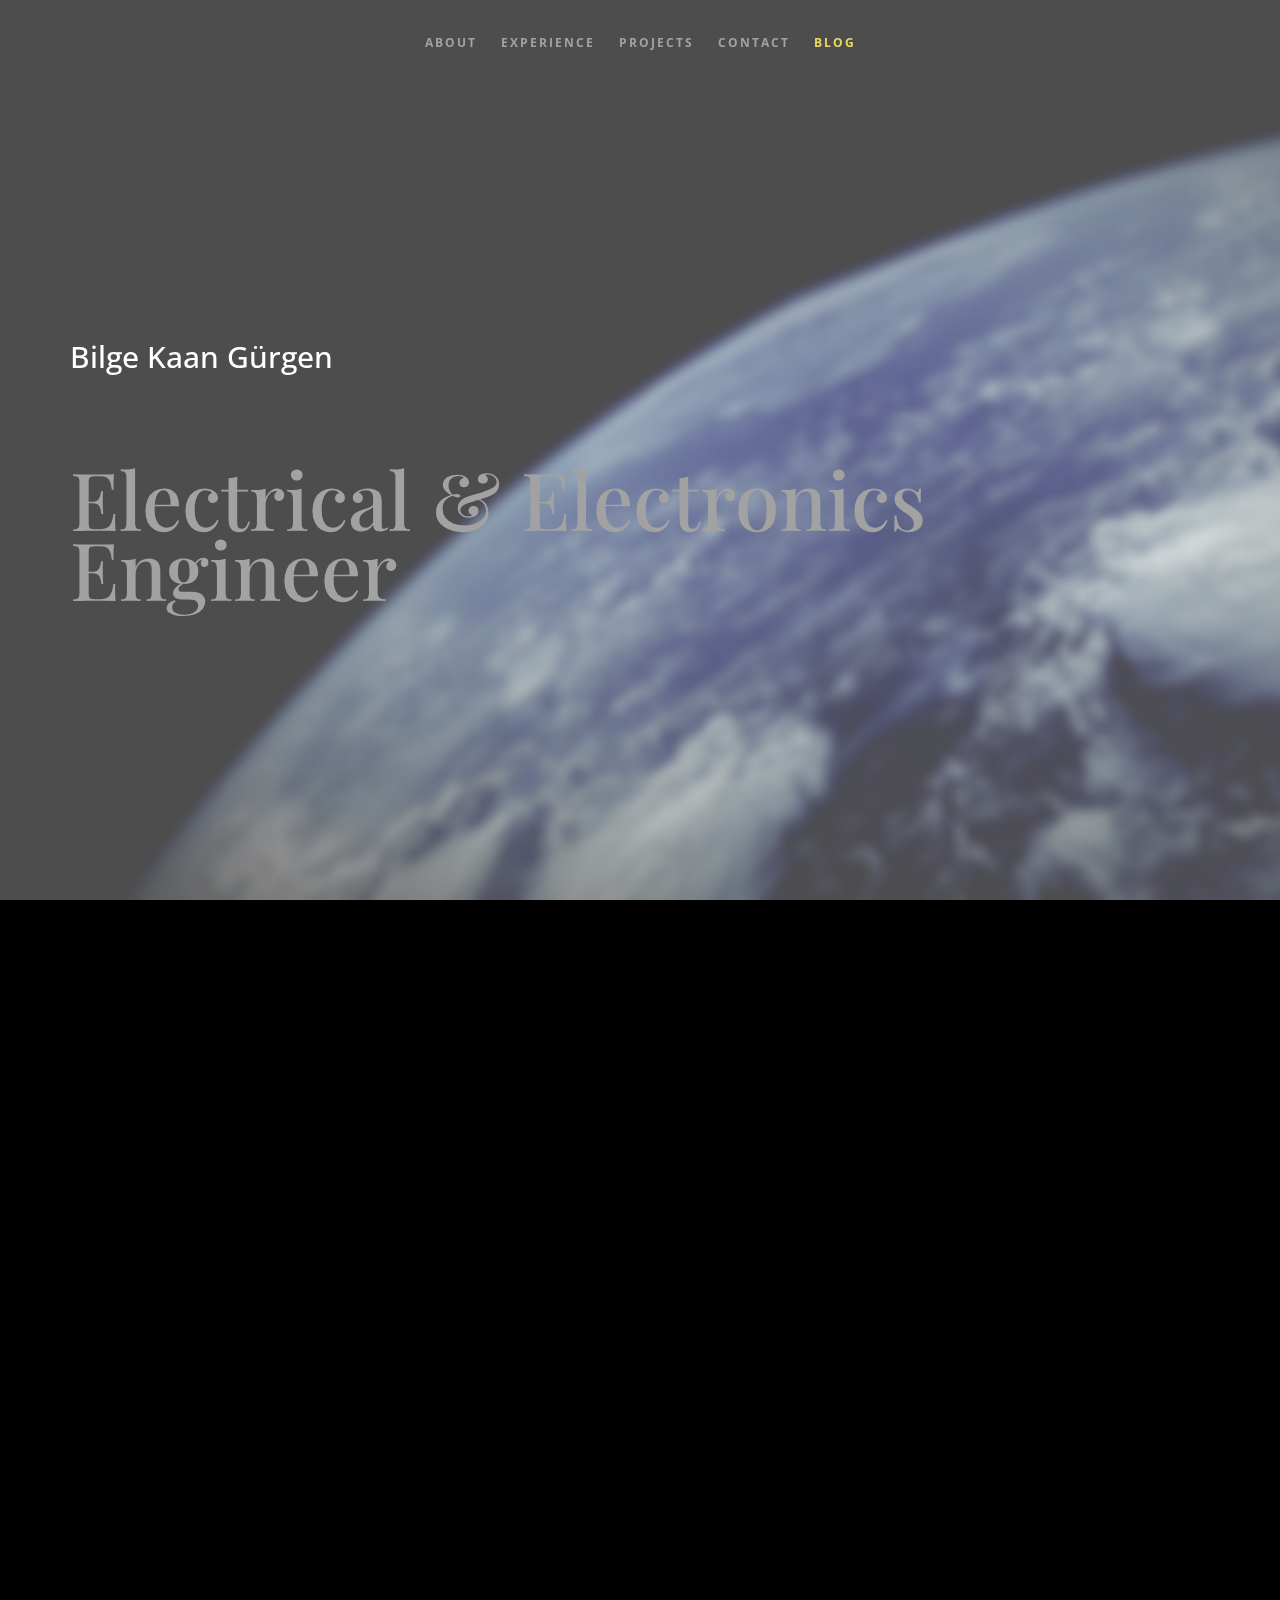
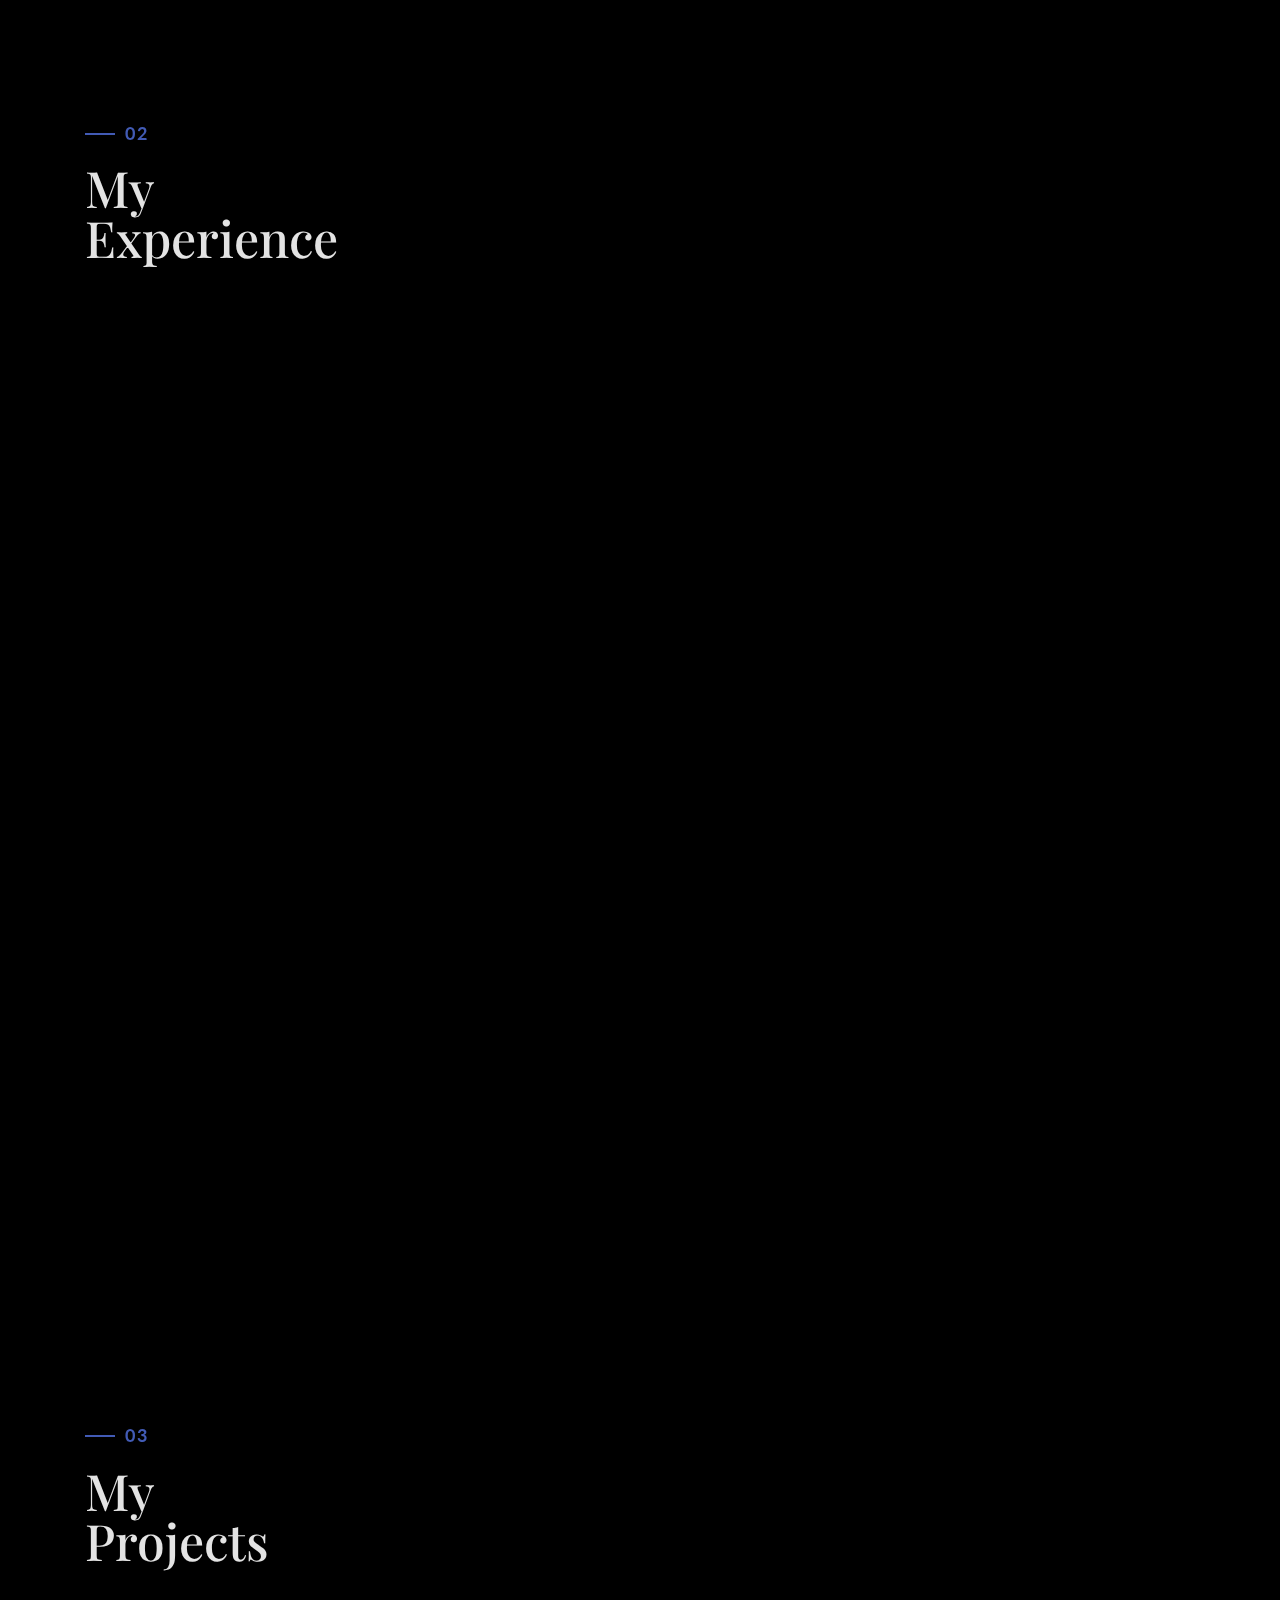
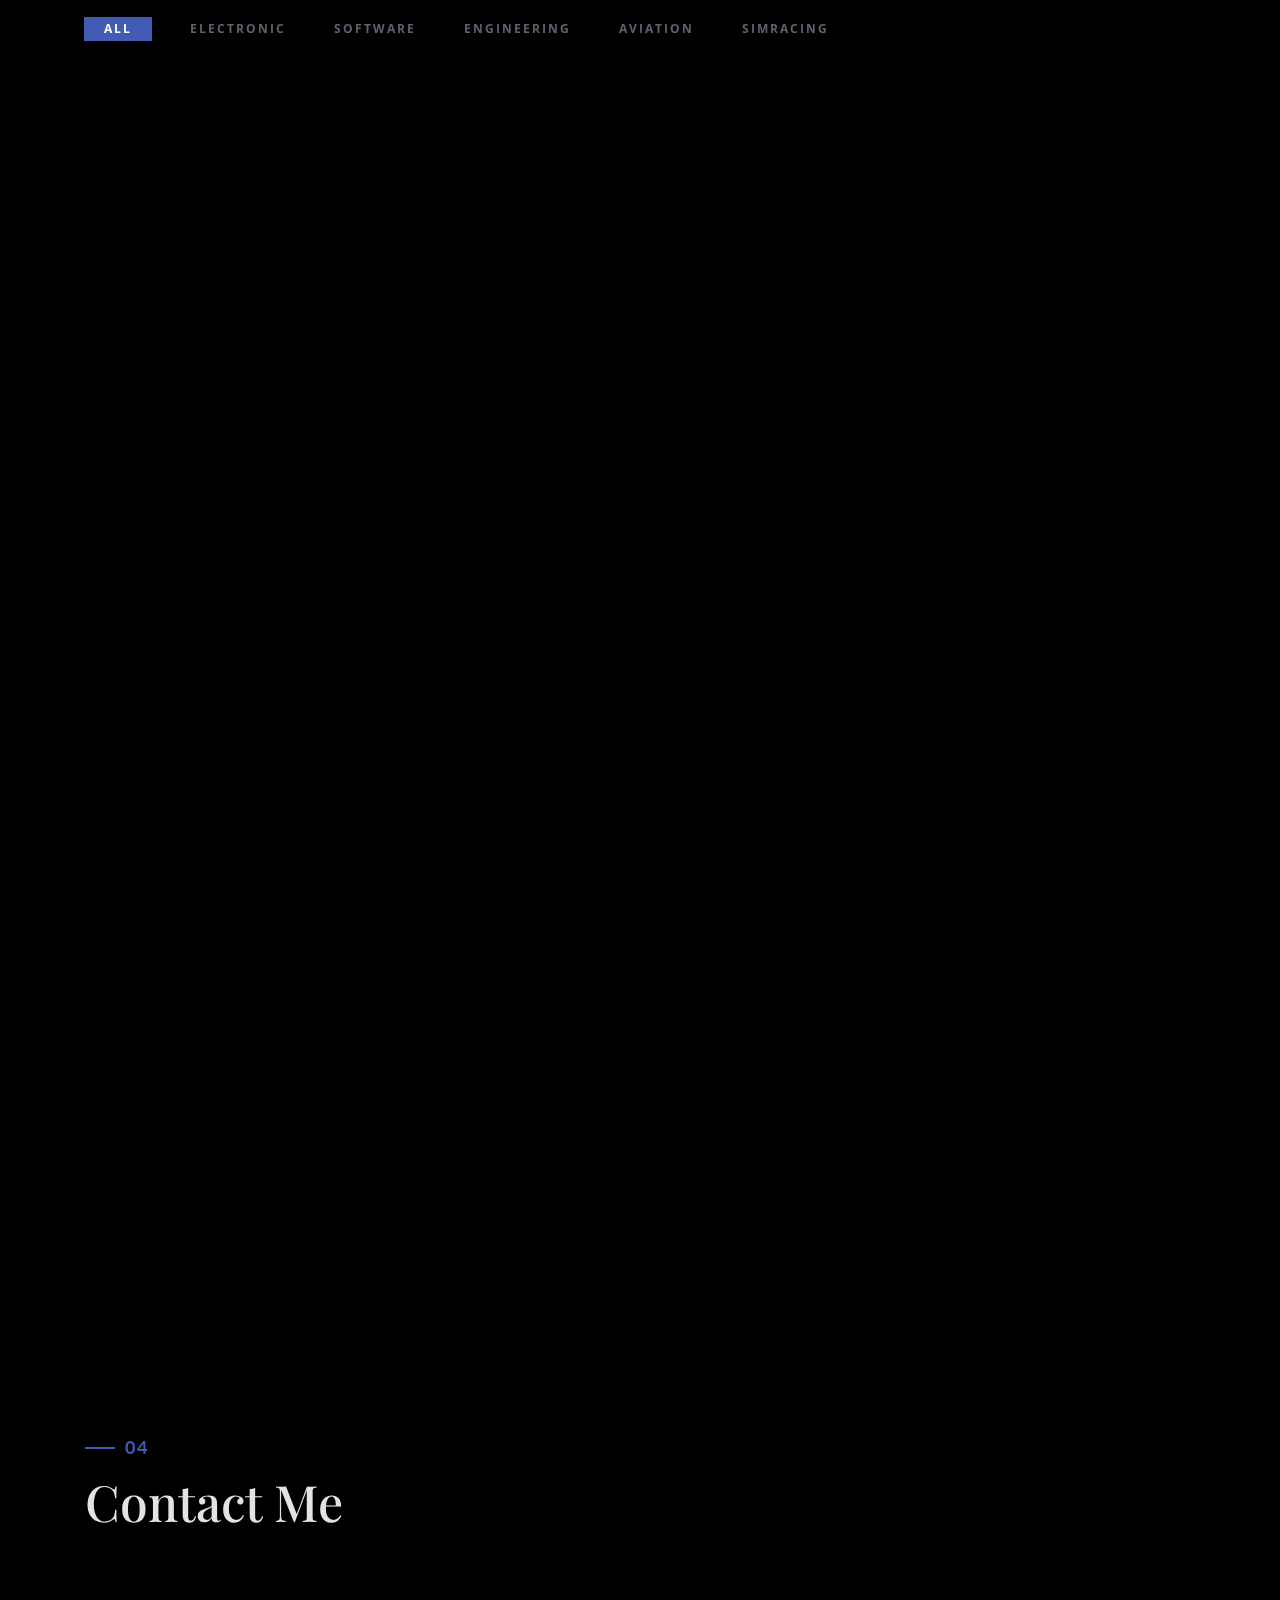
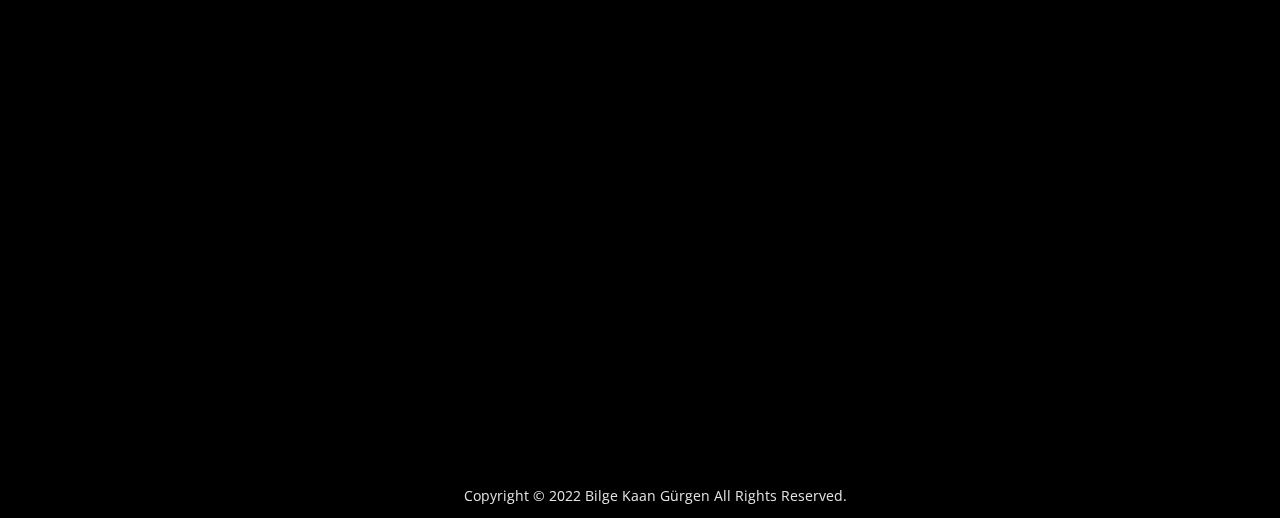
==== commit 40763fff: "ipad-c2" ====
--- a/index.html
+++ b/index.html
@@ -55,7 +55,7 @@
             <div class="disply-table">
                 <div class="table-cell" data-aos="fade-up" data-aos-delay="0">
                     <h2> <br />
-                        <font color="#ffffff"> Bilge Kaan Gürgen  huh</font>
+                        <font color="#ffffff"> Bilge Kaan Gürgen</font>
                     </h2>
                     <h1> <br />
                         <font color="#7a7a7a"> Electrical & Electronics Engineer </font>
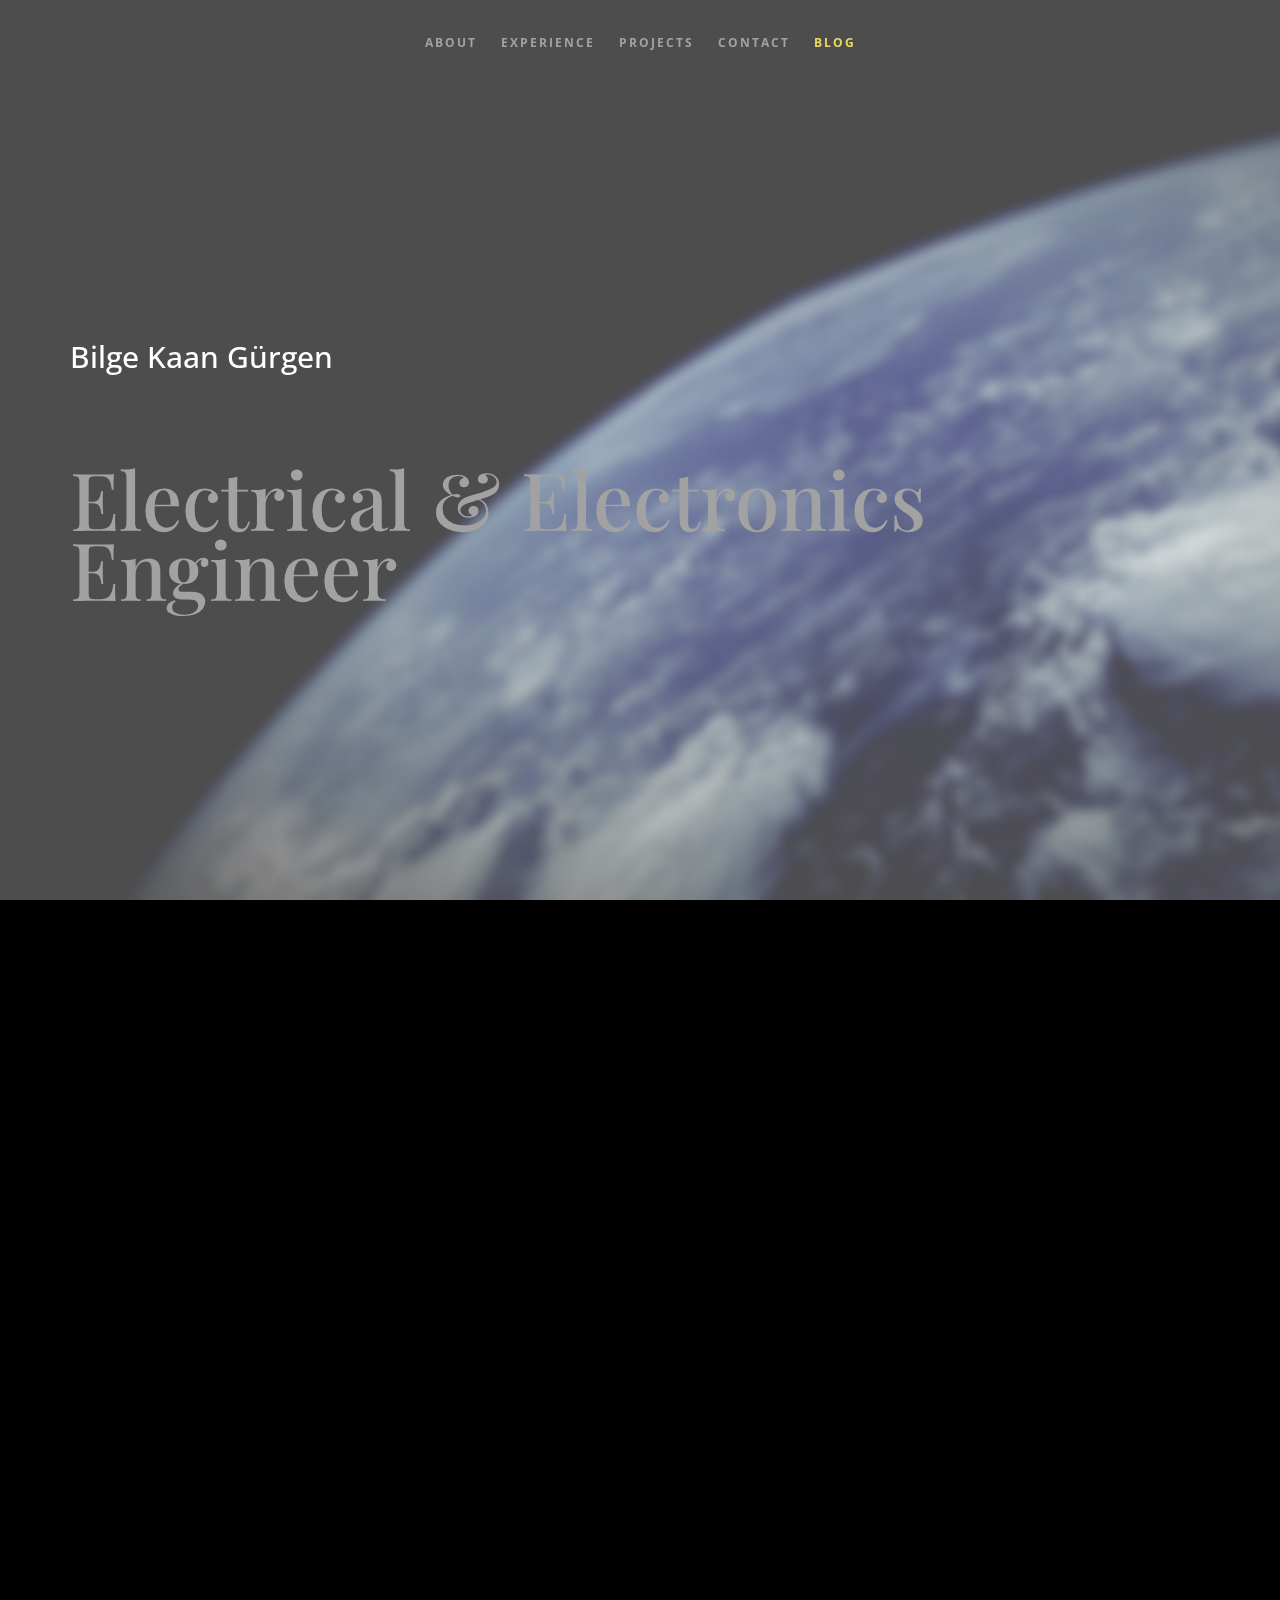
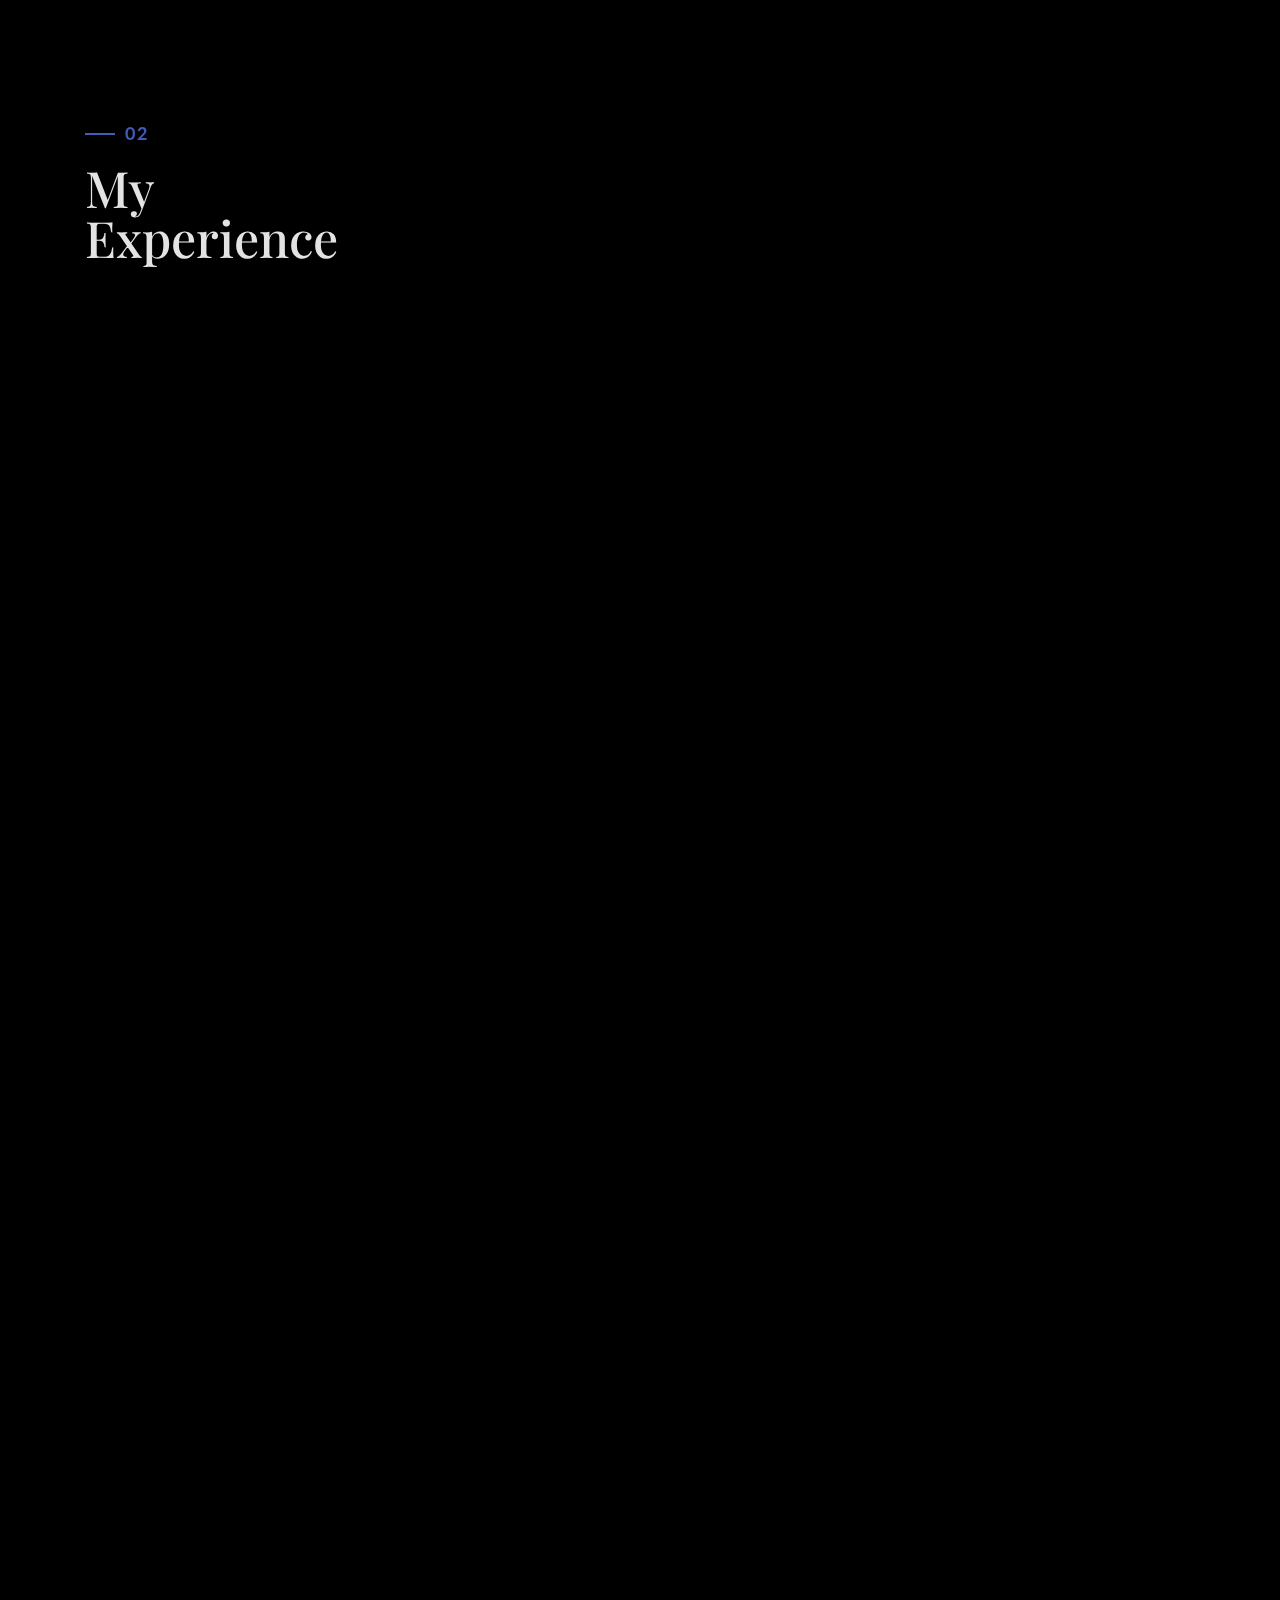
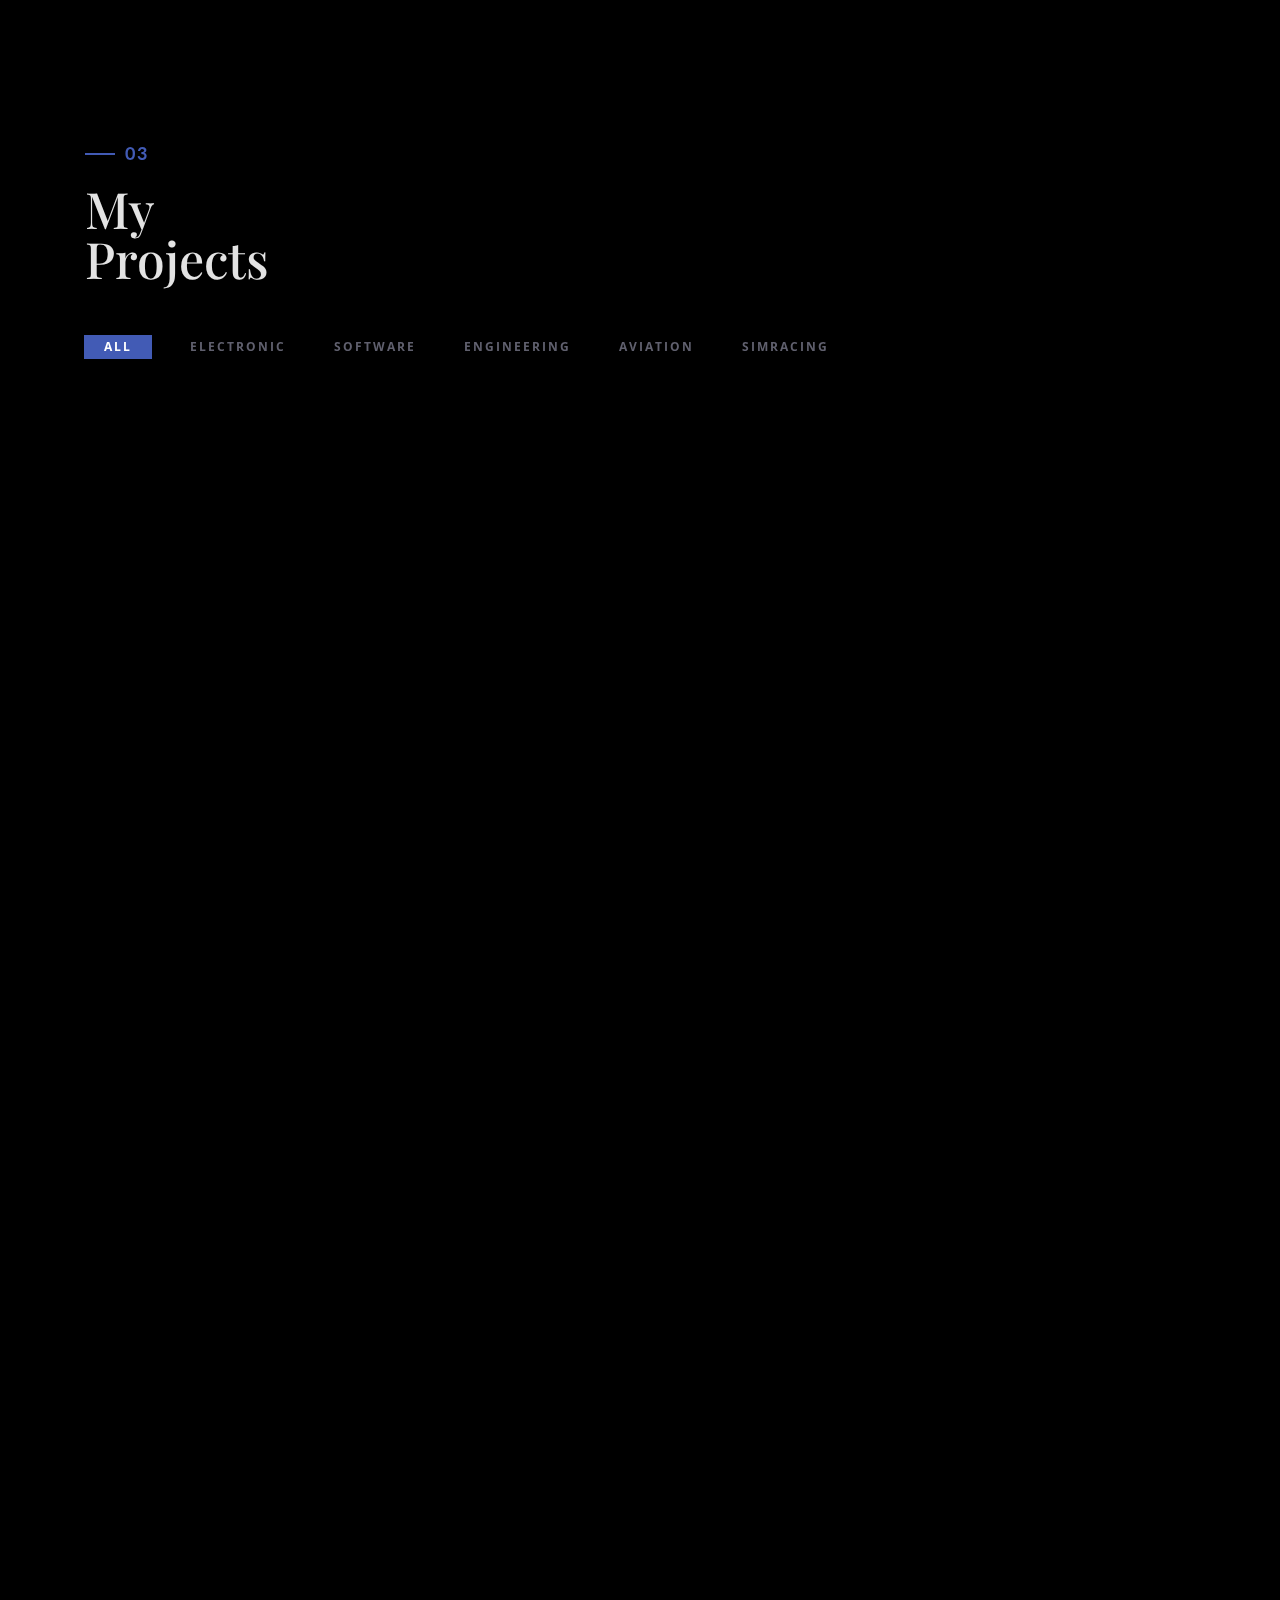
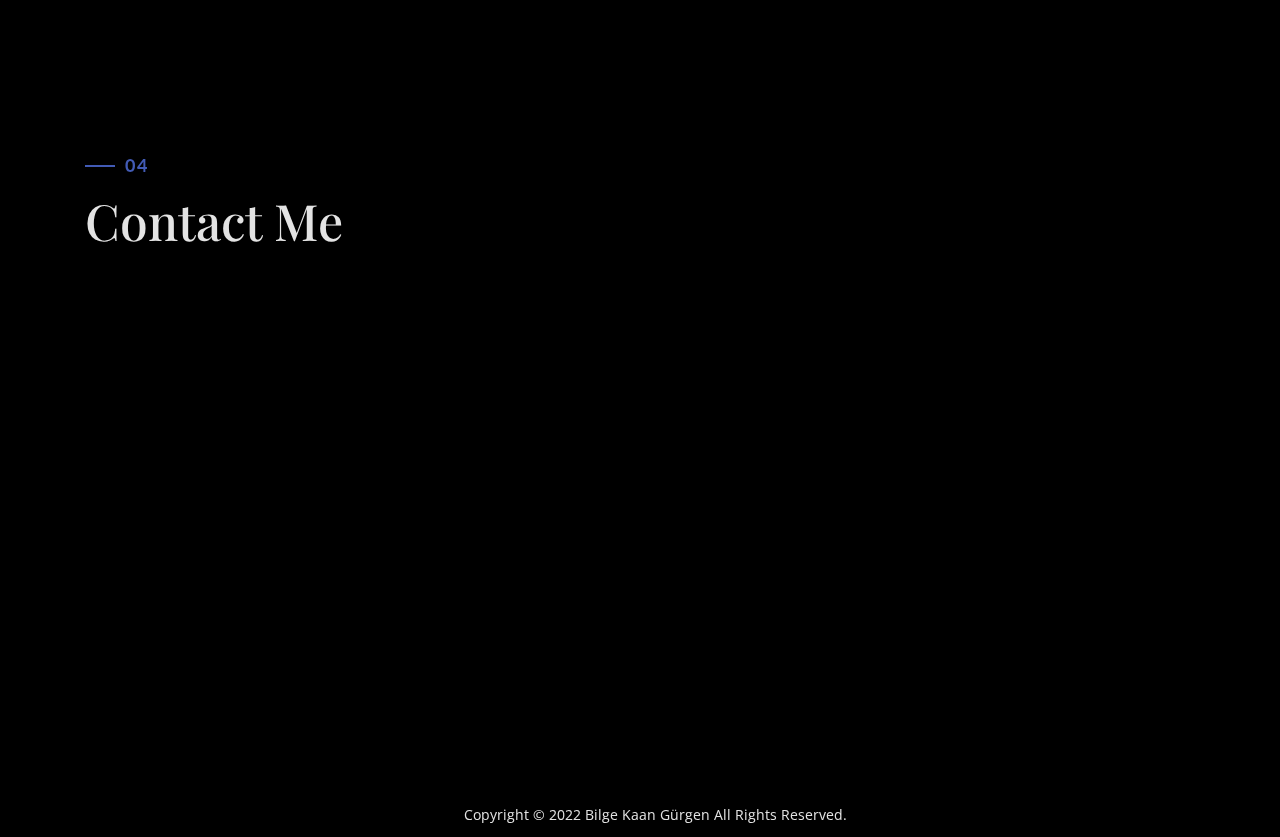
==== commit 6e8155ce: "added new exp ipad" ====
--- a/index.html
+++ b/index.html
@@ -96,22 +96,34 @@
             </div>
             <div class="col-md-12">
                 <ul class="timeline">
+                  <li class="timeline-event" data-aos="fade-up">
+                    <label class="timeline-event-icon"></label>
+                    <div class="timeline-event-copy">
+                      <p class="timeline-event-thumbnail">January 2021 - Present</p>
+                      <h3>Fonet Bilgi Teknolojileri</h3>
+                      <h4>R&D Software Engineer</h4>
+                      <p> dsdsdsds.</p>
+                    </div>
+                  </li>
                     <li class="timeline-event" data-aos="fade-up">
                         <label class="timeline-event-icon"></label>
                         <div class="timeline-event-copy">
                             <p class="timeline-event-thumbnail">January 2021 - Present</p>
                             <h3>MBK VISION</h3>
                             <h4>Co-Founder</h4>
-                            <p> dsdsdsds.</p>
+                            <p>We created MBK VISION as an organization we created while doing regular freelance work as two partners.
+                            At first we started with digital logic circuits and pcb designs.
+                            <br><strong>Our Projects: </strong>Special counter circuits, Logic frequency meters, 8 bit logic computer design and the latest logic graphics card project</p>
                         </div>
                     </li>
                     <li class="timeline-event" data-aos="fade-up" data-aos-delay=".2">
                         <label class="timeline-event-icon"></label>
                         <div class="timeline-event-copy">
-                            <p class="timeline-event-thumbnail">October - September 2021 </p>
+                            <p class="timeline-event-thumbnail">October 2021- September 2021 </p>
                             <h3>Ganymedes Aviation </h3>
                             <h4>Avionic System Engineer</h4>
-                            <p>Ganymedes Aviation is a team that produces solutions for medium altitude rockets and unmanned aerial vehicles. My role in the team was avionics systems engineer. For the rocket, I designed the flight main and backup computer,
+                            <p><strong>AVIONIC TEAM </strong>
+                            <br>Ganymedes Aviation is a team that produces solutions for medium altitude rockets and unmanned aerial vehicles. My role in the team was avionics systems engineer. For the rocket, I designed the flight main and backup computer,
                                 which transmits the data from the sensors on it to the ground station, and the parachute triggering algorithm necessary for the mission. I designed the electronic system integration (motors,<abbr title="Electronic Speed Controller">esc</abbr>                                , battery, servo, flight control card, fuse, voltage regulator), autonomous flight system, image processing and target detection system for the <abbr title="Unmanned Aerial Vehicles"> UAV. </abbr> </p>
                         </div>
                     </li>
